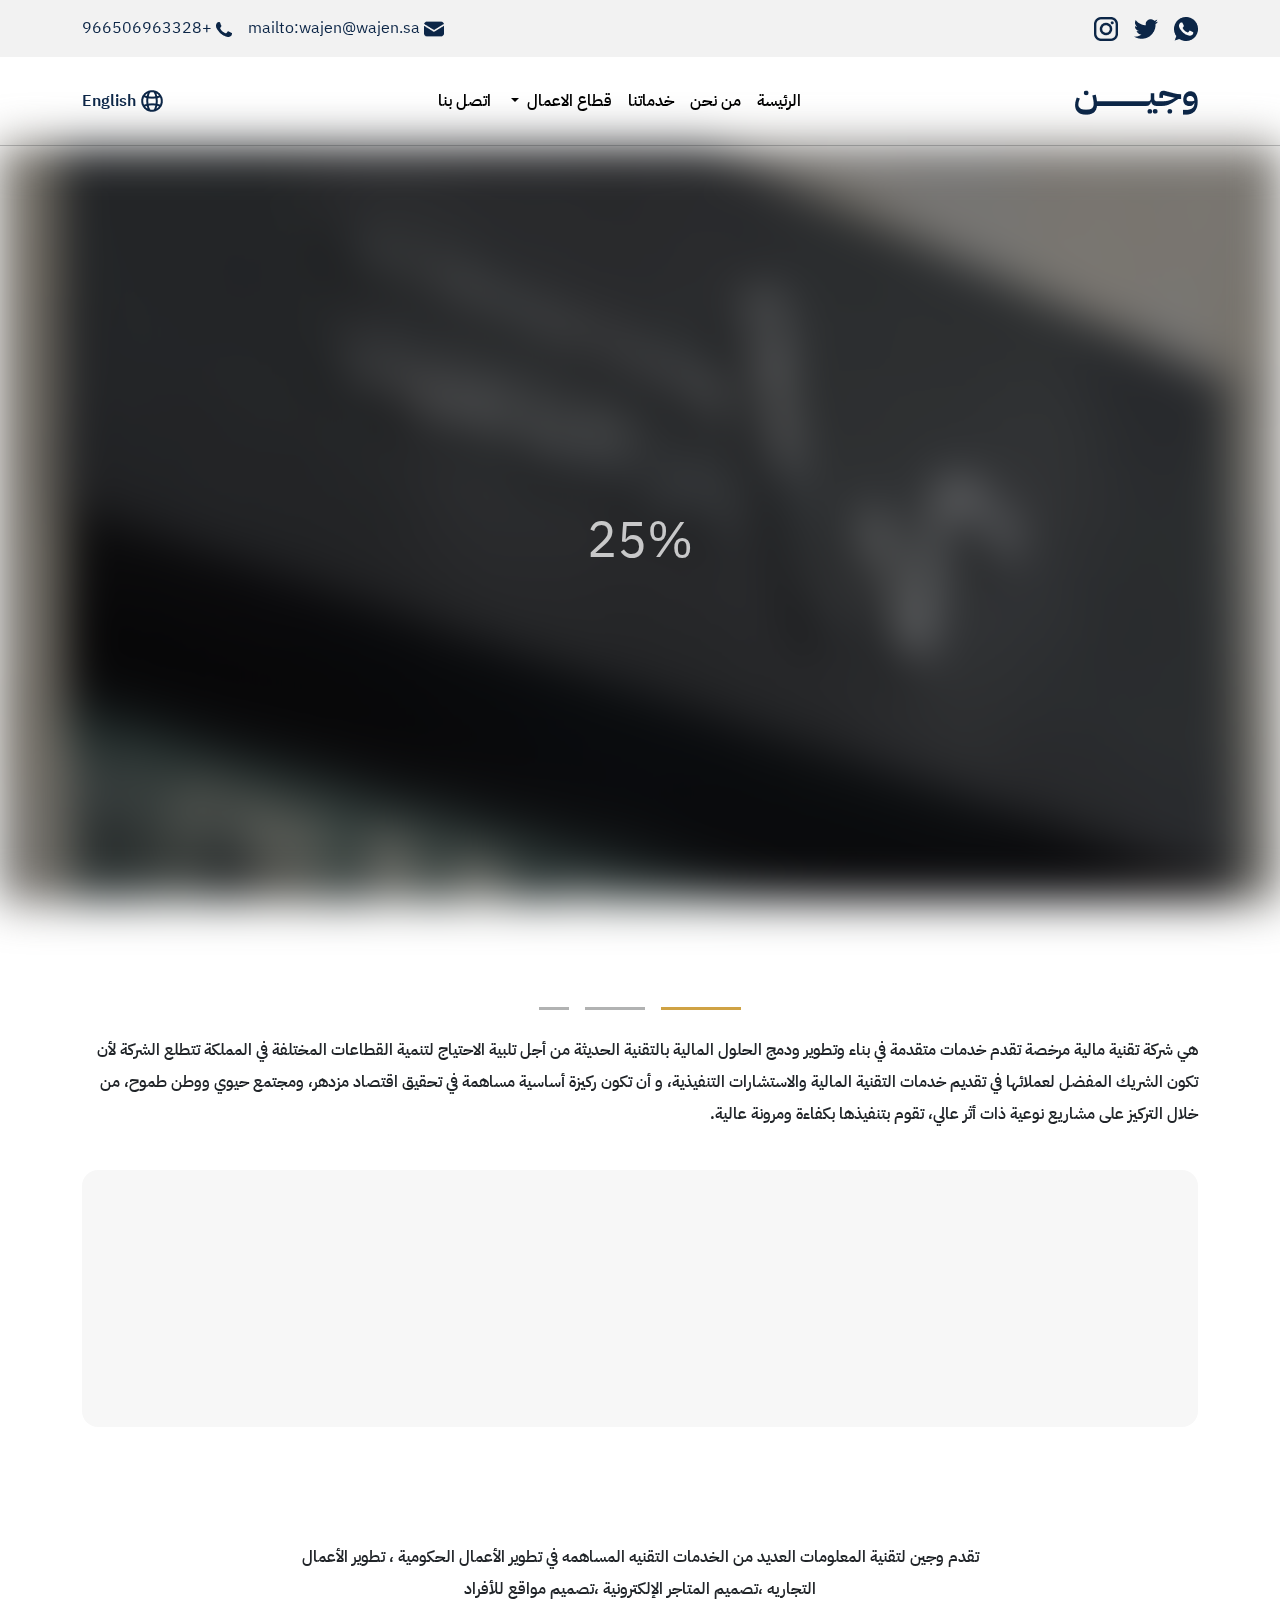
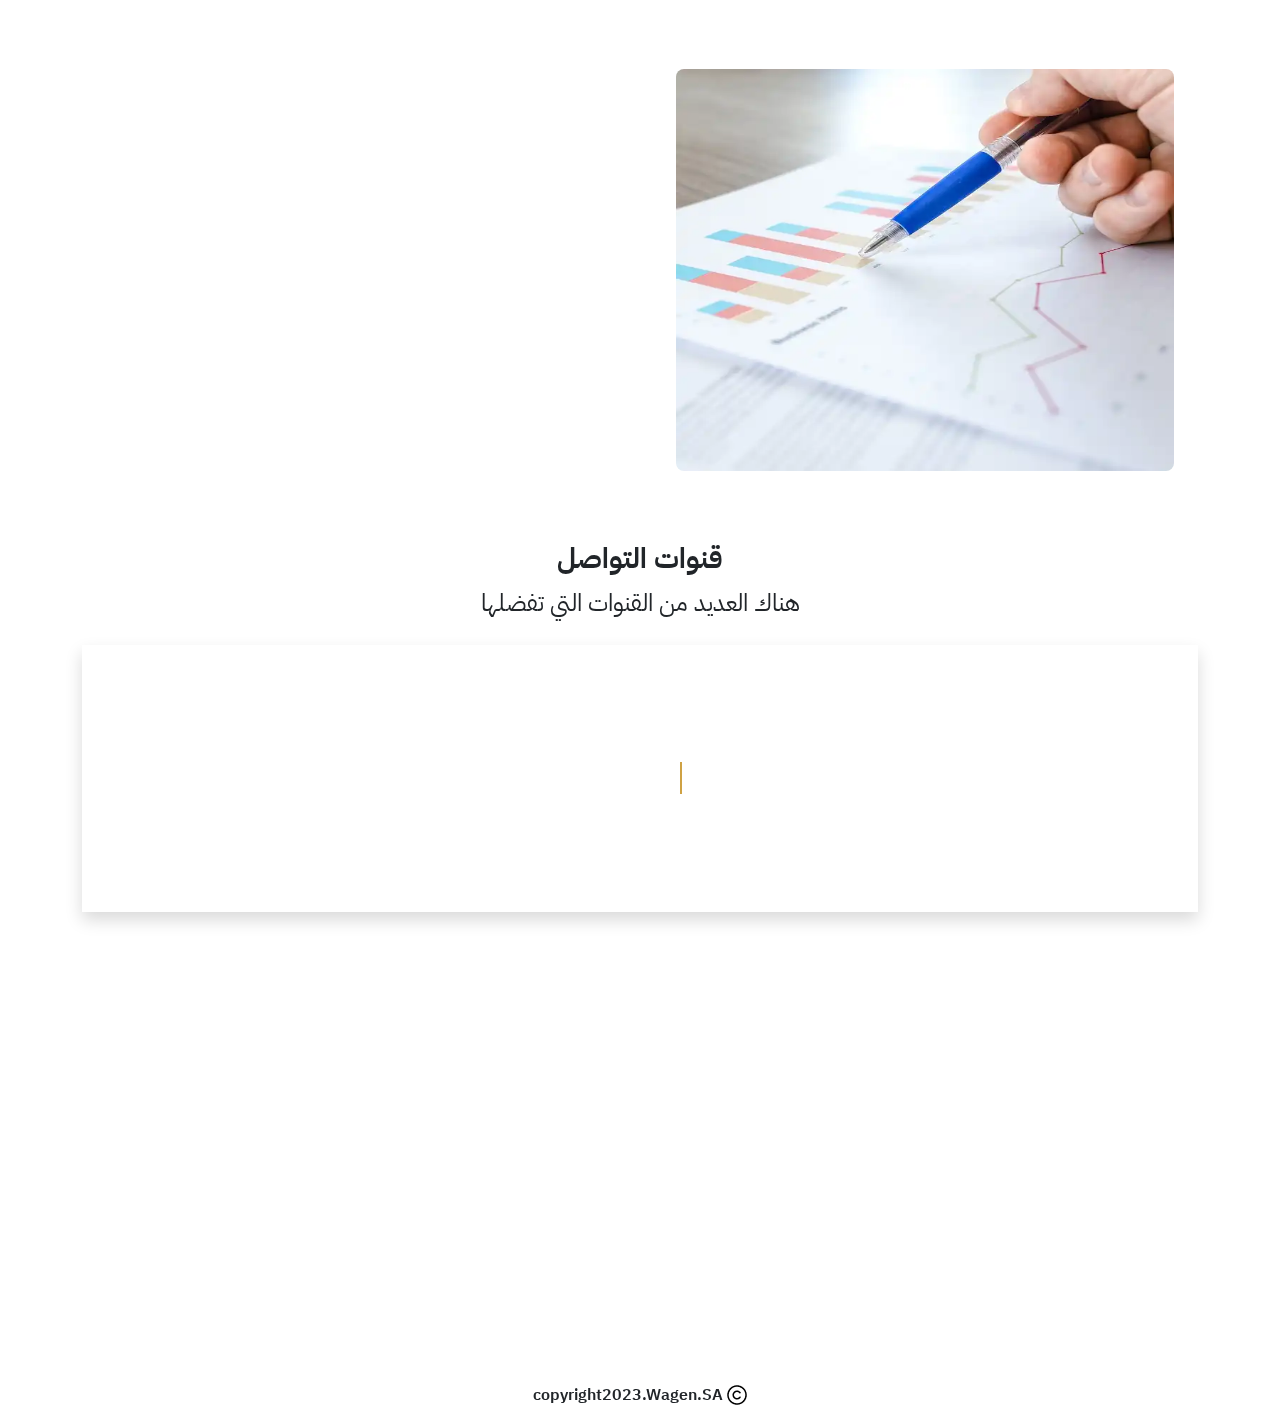
==== index.html @ 63fa9268 "as" ====
<!DOCTYPE html>
<html lang="ar" dir="rtl">
  <head>
    <meta charset="UTF-8" />
    <meta name="viewport" content="width=device-width, initial-scale=1.0" />
    <!-- Seo -->
    <title>شركة وجين</title>
    <meta
      name="description"
      content="هي شركة تقنية مالية مرخصة تقدم خدمات متقدمة في بناء وتطوير ودمج الحلول المالية بالتقنية الحديثة من أجل تلبية الاحتياج لتنمية القطاعات المختلفة في المملكة تتطلع الشركة لأن تكون الشريك المفضل لعملائها في تقديم خدمات التقنية المالية والاستشارات التنفيذية"
    />
    <link rel="canonical" href="https://ahmedashraf6.github.io/wajen-company" />
    <link rel="icon" type="image/x-icon" href="/images/favicon.ico" />

    <!-- facebook -->
    <meta property="og:title" content="شركة وجيت لتقنية المعلومات " />
    <meta
      property="og:type"
      content="تكنولوجيا تطوير مواقع تطوير تطبيقات تصميم مشاريع شركة وجين تقنية المعلومات"
    />
    <meta
      property="og:url"
      content="https://ahmedashraf6.github.io/wajen-company/"
    />
    <meta
      property="og:image"
      content="https://ahmedashraf6.github.io/wajen-company/images/logo.jpg"
    />

    <!-- Twitter -->
    <meta name="twitter:title" content="شركة وجيت لتقنية المعلومات " />
    <meta
      name="twitter:description"
      content="هي شركة تقنية مالية مرخصة تقدم خدمات متقدمة في بناء وتطوير ودمج الحلول المالية بالتقنية الحديثة من أجل تلبية الاحتياج لتنمية القطاعات المختلفة في المملكة تتطلع الشركة لأن تكون الشريك المفضل لعملائها في تقديم خدمات التقنية المالية والاستشارات التنفيذية"
    />
    <meta
      name="twitter:image"
      content="https://ahmedashraf6.github.io/wajen-company/images/logo.jpg"
    />
    <meta name="twitter:card" content="summary_large_image" />
    <!-- sites -->
    <meta
      property="og:site_name"
      content="هي شركة تقنية مالية مرخصة تقدم خدمات متقدمة في بناء وتطوير ودمج الحلول المالية بالتقنية الحديثة من أجل تلبية الاحتياج لتنمية القطاعات المختلفة في المملكة تتطلع الشركة لأن تكون الشريك المفضل لعملائها في تقديم خدمات التقنية المالية والاستشارات التنفيذية"
    />
    <meta name="twitter:image:alt" content="شركة وجين" />
    <meta
      property="og:description"
      content="Offering tour packages for individuals or groups."
    />

    <!-- Bootstrap -->
    <link rel="stylesheet" href="css/bootstrap.min.css" />
    <link rel="stylesheet" href="css/bootstrap.rtl.min.css" />

    <!-- Custom Style -->
    <link rel="stylesheet" href="css/style.css" />
    <link rel="stylesheet" href="css/ar.css" />

    <!-- Font Google -->
    <link rel="preconnect" href="https://fonts.googleapis.com" />
    <link rel="preconnect" href="https://fonts.gstatic.com" crossorigin />
    <link
      href="https://fonts.googleapis.com/css2?family=IBM+Plex+Sans+Arabic:wght@400;600&display=swap"
      rel="stylesheet"
    />

    <!-- Scroll Animation -->
    <link rel="stylesheet" href="https://unpkg.com/aos@next/dist/aos.css" />
  </head>
  <body>
    <!-- Top Navbar -->
    <nav class="bg-light text-primary py-3">
      <div class="container">
        <div
          class="d-flex justify-content-between align-items-center flex-wrap gap-2"
        >
          <div
            class="social d-flex align-items-center gap-2 gap-md-3 flex-wrap"
          >
            <a href="#">
              <img
                src="./images/contact/whattsapp.png"
                alt="whattsapp-wajen-sa"
                loading="lazy"
              />
            </a>
            <a href="#">
              <img
                src="./images/contact/twitter.png"
                alt="twitter-wajen-sa"
                loading="lazy"
              />
            </a>
            <a href="#">
              <img
                src="./images/contact/instagram.png"
                alt="instagram-wajen-sa"
                loading="lazy"
              />
            </a>
          </div>
          <div
            class="d-flex align-items-center gap-2 gap-md-3 flex-wrap text-secondary"
          >
            <div class="flex gap-1">
              <img
                src="./images/contact/email.png"
                alt="email-wajen-sa"
                loading="lazy"
              />
              <span>mailto:wajen@wajen.sa</span>
            </div>
            <div class="flex gap-1">
              <img
                src="./images/contact/phone.png"
                alt="phone-wajen-sa"
                loading="lazy"
              />
              <span>+966506963328</span>
            </div>
          </div>
        </div>
      </div>
    </nav>
    <!-- Top Navbar -->
    <!-- Navbar -->
    <nav class="navbar navbar-expand-lg py-4">
      <div class="container">
        <a class="navbar-brand m-0" href="index.html">
          <img src="./images/logo-wajen-sa.png" alt="Logo-wajen-sa" />
        </a>
        <div class="d-flex align-items-center">
          <a href="en.html" class="d-flex d-lg-none align-items-center gap-1">
            <img
              src="./images/contact/global.png"
              alt="global-wajen-sa"
              loading="lazy"
            />
          </a>
          <button
            class="navbar-toggler"
            type="button"
            data-bs-toggle="collapse"
            data-bs-target="#navbarSupportedContent"
            aria-controls="navbarSupportedContent"
            aria-expanded="false"
            aria-label="Toggle navigation"
          >
            <span class="navbar-toggler-icon"></span>
          </button>
        </div>

        <div class="collapse navbar-collapse" id="navbarSupportedContent">
          <ul class="navbar-nav mx-auto mb-2 mb-lg-0">
            <li class="nav-item navItem">
              <a class="nav-link active" aria-current="page" href="index.html"
                >الرئيسة
              </a>
            </li>
            <li class="nav-item navItem">
              <a class="nav-link" href="#about">من نحن</a>
            </li>
            <li class="nav-item navItem">
              <a class="nav-link" href="#services">خدماتنا</a>
            </li>
            <li class="nav-item dropdown">
              <a
                class="nav-link dropdown-toggle"
                href="#"
                role="button"
                data-bs-toggle="dropdown"
                aria-expanded="false"
              >
                قطاع الاعمال
              </a>
              <ul class="dropdown-menu">
                <li>
                  <div class="dropdown-item py-2">
                    <h6 class="fw-bold">Wajen Menu</h6>
                    <p>The best application to manage your product list</p>
                  </div>
                </li>
                <li>
                  <div class="dropdown-item py-2">
                    <h6 class="fw-bold">Wajen Menu</h6>
                    <p>The best application to manage your product list</p>
                  </div>
                </li>
              </ul>
            </li>
            <li class="nav-item navItem">
              <a class="nav-link" href="#contact">اتصل بنا</a>
            </li>
          </ul>
          <a href="en.html" class="d-none d-lg-flex align-items-center gap-1">
            <img
              src="./images/contact/global.png"
              alt="global"
              loading="lazy"
            />
            <span class="text-secondary fw-semibold">English</span>
          </a>
        </div>
      </div>
    </nav>
    <hr class="hr mt-0 mb-0" />
    <!-- Navbar -->
    <!-- Hero -->
    <div class="hero-section">
      <div class="overlay"></div>
    </div>
    <div class="loading-text">0%</div>

    <!-- Blur Loading -->

    <!-- Hero -->

    <!-- About Us -->
    <section class="about mt-4 mt-sm-5" id="about">
      <div class="container">
        <h3
          class="text-center fw-bold cssanimation"
          data-aos="fade-down"
          data-aos-easing="linear"
          data-aos-duration="1500"
        >
          عن شركة وجين
        </h3>
        <div
          class="mt-2 mt-sm-4 d-flex gap-3 justify-content-center align-items-center"
        >
          <div class="line1"></div>
          <div class="line2"></div>
          <div class="line3"></div>
        </div>
        <p class="fw-semibold lh-base py-3 py-sm-4 about-paragraph">
          هي شركة تقنية مالية مرخصة تقدم خدمات متقدمة في بناء وتطوير ودمج الحلول
          المالية بالتقنية الحديثة من أجل تلبية الاحتياج لتنمية القطاعات
          المختلفة في المملكة تتطلع الشركة لأن تكون الشريك المفضل لعملائها في
          تقديم خدمات التقنية المالية والاستشارات التنفيذية، و أن تكون ركيزة
          أساسية مساهمة في تحقيق اقتصاد مزدهر، ومجتمع حيوي ووطن طموح، من خلال
          التركيز على مشاريع نوعية ذات أثر عالي، تقوم بتنفيذها بكفاءة ومرونة
          عالية.
        </p>
        <div class="offers rounded-4 py-5 px-4">
          <div class="row">
            <!-- first offer -->
            <div
              class="col-12 col-md-6"
              data-aos="fade-left"
              data-aos-offset="300"
              data-aos-easing="ease-in-sine"
              data-aos-duration="1000"
            >
              <div
                class="d-flex flex-column flex-xl-row align-items-center align-items-md-start gap-3"
              >
                <div class="d-flex align-items-end align-items-xl-start gap-2">
                  <img
                    src="./images/about/search-wajen-sa.webp"
                    alt="search-wajen-sa"
                    loading="lazy"
                  />
                  <h5 class="text-primary fw-bold text-nowrap">ماذا نقدم</h5>
                </div>
                <p class="fw-semibold text-center text-md-start">
                  نقدم حلول إبداعية لمشاريع ذات أثر نوعي، في مجالات تقنية
                  المعلومات المتخصصة والاستشارات التنفيذية ومشاريع التقنيات
                  المالية
                </p>
              </div>
            </div>
            <!-- first offer -->
            <!-- second offer -->
            <div
              class="col-12 col-md-6"
              data-aos="fade-right"
              data-aos-offset="300"
              data-aos-easing="ease-in-sine"
              data-aos-duration="1000"
            >
              <div
                class="d-flex flex-column flex-xl-row align-items-center align-items-md-start gap-3"
              >
                <div class="d-flex align-items-end align-items-xl-start gap-2">
                  <img
                    src="./images/about/what-we-offer-wajen-sa.webp"
                    alt="search-wajen-sa"
                    loading="lazy"
                  />
                  <h5 class="text-primary fw-bold text-nowrap">تطلعاتنا</h5>
                </div>
                <p class="fw-semibold text-center text-md-start">
                  نتطلع لأن نكون الشريك المفضل لعملائنا في تقديم خدمات تقنية
                  المعلومات والاستشارات التنفيذية، و أن نكون ركيزة أساسية مساهمة
                  في تحقيق اقتصاد مزدهر، ومجتمع حيوي ووطن طموح، من خلال التركيز
                  على مشاريع نوعية ذات أثر عالي، نقوم بتنفيذها بكفاءة ومرونة
                  عالية.
                </p>
              </div>
            </div>
            <!-- second offer -->
          </div>
        </div>
      </div>
    </section>
    <!-- About Us -->

    <!-- Services -->
    <section class="services py-4 py-sm-5" id="services">
      <div class="container">
        <h3
          class="font-bold text-center fw-bold cssanimation"
          data-aos="zoom-in"
          data-aos-easing="ease-out-cubic"
          data-aos-duration="1000"
        >
          خدمات وجين
        </h3>
        <p class="fw-semibold lh-lg py-3 py-sm-4 mx-auto text-center paragraph">
          تقدم وجين لتقنية المعلومات العديد من الخدمات التقنيه المساهمه في تطوير
          الأعمال الحكومية ، تطوير الأعمال التجاريه ،تصميم المتاجر الإلكترونية
          ،تصميم مواقع للأفراد
        </p>
        <div class="row align-items-center flex-column-reverse flex-lg-row">
          <!-- images -->
          <div class="col-12 col-lg-6">
            <div class="images">
              <div class="tab-content active h-100" data-tab-content="1">
                <img
                  src="./images/services/img1.webp"
                  alt="analysis-projects-wajen-sa"
                  class="rounded-3 w-100 h-100"
                  loading="lazy"
                />
              </div>
              <div class="tab-content h-100" data-tab-content="2">
                <img
                  src="./images/services/img2.webp"
                  alt="develop-apps-wajen-sa"
                  class="rounded-3 w-100 h-100"
                  loading="lazy"
                />
              </div>
              <div class="tab-content h-100" data-tab-content="3">
                <img
                  src="./images/services/img3.webp"
                  alt="develop-sites-wajen-sa"
                  class="rounded-3 w-100 h-100"
                  loading="lazy"
                />
              </div>
              <div class="tab-content h-100" data-tab-content="4">
                <img
                  src="./images/services/img4.webp"
                  alt="design-projects-wajen-sa"
                  class="rounded-3 w-100 h-100"
                  loading="lazy"
                />
              </div>
            </div>
          </div>
          <!-- images -->

          <!-- tabs -->
          <div class="col-12 col-lg-6">
            <div class="row tab-btns ms-4 ms-lg-0">
              <!-- tab1 -->
              <div
                class="col-12 col-md-6 col-lg-12 tab active-btn d-flex align-items-center gap-2 pointer pb-3"
                data-tab-btn="1"
                data-aos="fade-right"
                data-aos-easing="ease-in-sine"
                data-aos-duration="1000"
              >
                <div
                  class="tab-image rounded-2 flex justify-content-center align-items-center py-3 px-2"
                  data-tab-btn="1"
                >
                  <img
                    src="./images/services/analysis-projects-wajen-sa.png"
                    alt="analysis-projects-wajen-sa"
                    data-tab-btn="1"
                    loading="lazy"
                  />
                </div>
                <div class="d-flex flex-column gap-0 gap-sm-2" data-tab-btn="1">
                  <h5 class="fw-semibold m-0 p-0" data-tab-btn="1">
                    تحليل المشاريع
                  </h5>
                  <p class="m-0 p-0" data-tab-btn="1">
                    مرخص من البنك المركزي لتقديم الخدمات التقنية
                  </p>
                </div>
              </div>

              <!-- tab1 -->
              <!-- tab2 -->
              <div
                class="col-12 col-md-6 col-lg-12 tab d-flex align-items-center gap-2 pointer pb-3"
                data-tab-btn="2"
                data-aos="fade-right"
                data-aos-easing="ease-in-sine"
                data-aos-duration="1000"
                data-aos-delay="50"
              >
                <div
                  class="tab-image rounded-2 flex justify-content-center align-items-center py-3 px-2"
                  data-tab-btn="2"
                >
                  <img
                    src="./images/services/develop-apps-wajen-sa.png"
                    alt="develop-apps-wajen-sa"
                    data-tab-btn="2"
                    loading="lazy"
                  />
                </div>
                <div class="d-flex flex-column gap-0 gap-sm-2" data-tab-btn="2">
                  <h5 class="fw-semibold m-0 p-0" data-tab-btn="2">
                    تطوير التطبيقات
                  </h5>
                  <p class="m-0 p-0" data-tab-btn="2">
                    مرخص من البنك المركزي لتقديم الخدمات التقنية
                  </p>
                </div>
              </div>
              <!-- tab2 -->
              <!-- tab3 -->
              <div
                class="col-12 col-md-6 col-lg-12 tab d-flex align-items-center gap-2 pointer pb-3"
                data-tab-btn="3"
                data-aos="fade-right"
                data-aos-easing="ease-in-sine"
                data-aos-duration="1000"
                data-aos-delay="100"
              >
                <div
                  class="tab-image rounded-2 flex justify-content-center align-items-center py-3 px-2"
                  data-tab-btn="3"
                >
                  <img
                    src="./images/services/develop-sites-wajen-sa.png"
                    alt="develop-sites-wajen-sa"
                    data-tab-btn="3"
                    loading="lazy"
                  />
                </div>
                <div class="d-flex flex-column gap-0 gap-sm-2" data-tab-btn="3">
                  <h5 class="fw-semibold m-0 p-0" data-tab-btn="3">
                    تطوير المواقع
                  </h5>
                  <p class="m-0 p-0" data-tab-btn="3">
                    مرخص من البنك المركزي لتقديم الخدمات التقنية
                  </p>
                </div>
              </div>

              <!-- tab3 -->
              <!-- tab4 -->
              <div
                class="col-12 col-md-6 col-lg-12 tab d-flex align-items-center gap-2 pointer"
                data-tab-btn="4"
                data-aos="fade-right"
                data-aos-easing="ease-in-sine"
                data-aos-duration="1000"
                data-aos-delay="200"
              >
                <div
                  class="tab-image rounded-2 flex justify-content-center align-items-center py-3 px-3"
                  data-tab-btn="4"
                >
                  <img
                    src="./images/services/design-projects-wajen-sa.png"
                    alt="design-projects-wajen-sa"
                    data-tab-btn="4"
                    loading="lazy"
                  />
                </div>
                <div class="d-flex flex-column gap-0 gap-sm-2" data-tab-btn="4">
                  <h5 class="fw-semibold m-0 p-0" data-tab-btn="4">
                    تصميم المشاريع
                  </h5>
                  <p class="m-0 p-0" data-tab-btn="4">
                    مرخص من البنك المركزي لتقديم الخدمات التقنية
                  </p>
                </div>
              </div>
              <!-- tab4 -->
            </div>
            <!-- tabs -->
          </div>
        </div>
      </div>
    </section>
    <!-- Services -->

    <!-- Channel Contact -->
    <section class="contact" id="contact">
      <div class="container">
        <div class="text-center">
          <h3 class="fw-bold text-center fw-bold cssanimation">
            قنوات التواصل
          </h3>
          <p class="fs-4">هناك العديد من القنوات التي تفضلها</p>
        </div>
        <div class="contact-sec my-4 shadow py-3 py-md-0 px-3 px-lg-4">
          <div class="row align-items-center">
            <!-- info -->
            <div class="col-12 col-md-6">
              <div class="d-flex flex-column gap-4 w-100">
                <!-- first method -->
                <div
                  class="d-flex gap-3 align-items-start"
                  data-aos="fade-up"
                  data-aos-anchor-placement="top-bottom"
                  data-aos-duration="1000"
                  data-aos-delay="300"
                >
                  <div
                    class="d-flex justify-content-center align-items-center rounded-circle border border-primary p-2"
                  >
                    <img
                      src="./images/contact/location.png"
                      alt="location-wajen-sa"
                    />
                  </div>
                  <div
                    class="info d-flex flex-column text-secondary border-bottom border-primary"
                  >
                    <h5 class="fw-semibold">موقعنا</h5>
                    <p class="mb-2">
                      طريق الأمير سلطان، الفيصلية الجنوبية، تبوك 47911
                    </p>
                  </div>
                </div>
                <!-- Second method -->
                <div
                  class="d-flex gap-3 align-items-start"
                  data-aos="fade-up"
                  data-aos-anchor-placement="center-bottom"
                  data-aos-duration="1000"
                  data-aos-delay="400"
                >
                  <div
                    class="d-flex justify-content-center align-items-center rounded-circle border border-primary p-2"
                  >
                    <img
                      src="./images/contact/phone-contact.png"
                      alt="location-wajen-sa"
                    />
                  </div>
                  <div
                    class="info d-flex flex-column text-secondary border-bottom border-primary"
                  >
                    <h5 class="fw-semibold">هاتف التواصل</h5>
                    <p class="mb-2">+966506963328</p>
                  </div>
                </div>
                <!-- Third method -->
                <div
                  class="d-flex gap-3 align-items-start"
                  data-aos="fade-up"
                  data-aos-anchor-placement="center-bottom"
                  data-aos-duration="1000"
                  data-aos-delay="500"
                >
                  <div
                    class="d-flex justify-content-center align-items-center rounded-circle border border-primary p-2"
                  >
                    <img
                      src="./images/contact/email-contact.png"
                      alt="location-wajen-sa"
                    />
                  </div>
                  <div
                    class="info d-flex flex-column text-secondary border-bottom border-primary"
                  >
                    <h5 class="fw-semibold">ايميل</h5>
                    <p class="mb-2">wajen@wajen.sa</p>
                  </div>
                </div>
              </div>
            </div>
            <div class="col-12 col-md-6">
              <!-- arabic edit -->
              <div id="contact-form" class="contact-form py-3"></div>
            </div>
          </div>
        </div>
      </div>
    </section>
    <!-- Channel Contact -->

    <!-- Google Maps -->
    <div class="google-maps mt-5">
      <div class="container">
        <div className="d-flex justify-center mt-10">
          <iframe
            src="https://www.google.com/maps/embed?pb=!1m18!1m12!1m3!1d3510.0618505378416!2d36.581756!3d28.387199799999998!2m3!1f0!2f0!3f0!3m2!1i1024!2i768!4f13.1!3m3!1m2!1s0x15a9adcd63e1b7f7%3A0x42da15fa861474e2!2z2YjYrNmK2YYg2YTYqtmC2YbZitipINin2YTZhdi52YTZiNmF2KfYqg!5e0!3m2!1sen!2ssa!4v1685893341298!5m2!1sen!2ssa"
            loading="lazy"
            height="400"
            class="rounded-3xl w-100 map"
            referrerpolicy="no-referrer-when-downgrade"
          ></iframe>
        </div>
      </div>
    </div>
    <!-- Google Maps -->
    <!-- Footer -->
    <footer class="py-3">
      <div class="d-flex justify-content-center align-items-center gap-1">
        <img
          src="./images/copyright-wajen-sa.png"
          alt="copyright-wajen-sa"
          loading="lazy"
        />
        <span class="fw-semibold">copyright2023.Wagen.SA</span>
      </div>
    </footer>
    <!-- Footer -->
    <!-- Scroll To Top -->
    <div class="scrollTop"></div>
    <!-- Scroll To Top -->

    <!-- Bootstrap -->
    <script src="js/bootstrap.bundle.min.js"></script>

    <!-- Custom Js -->
    <script src="js/main.js"></script>

    <!-- Animation -->
    <script src="https://unpkg.com/aos@next/dist/aos.js"></script>
    <script>
      AOS.init();
    </script>
    <!-- Hubsot Contact Form   -->

    <script
      charset="utf-8"
      type="text/javascript"
      src="//js-eu1.hsforms.net/forms/embed/v2.js"
    ></script>
    <script>
      hbspt.forms.create({
        region: 'eu1',
        portalId: '139691288',
        formId: '3355dc76-496c-4f5d-aa84-5a348c6bb49f',
        target: '#contact-form',
      });
    </script>
    <!-- Hubspot Chat-->

    <script
      type="module"
      defer
      src="https://js.hs-scripts.com/139691288.js"
    ></script>
  </body>
</html>
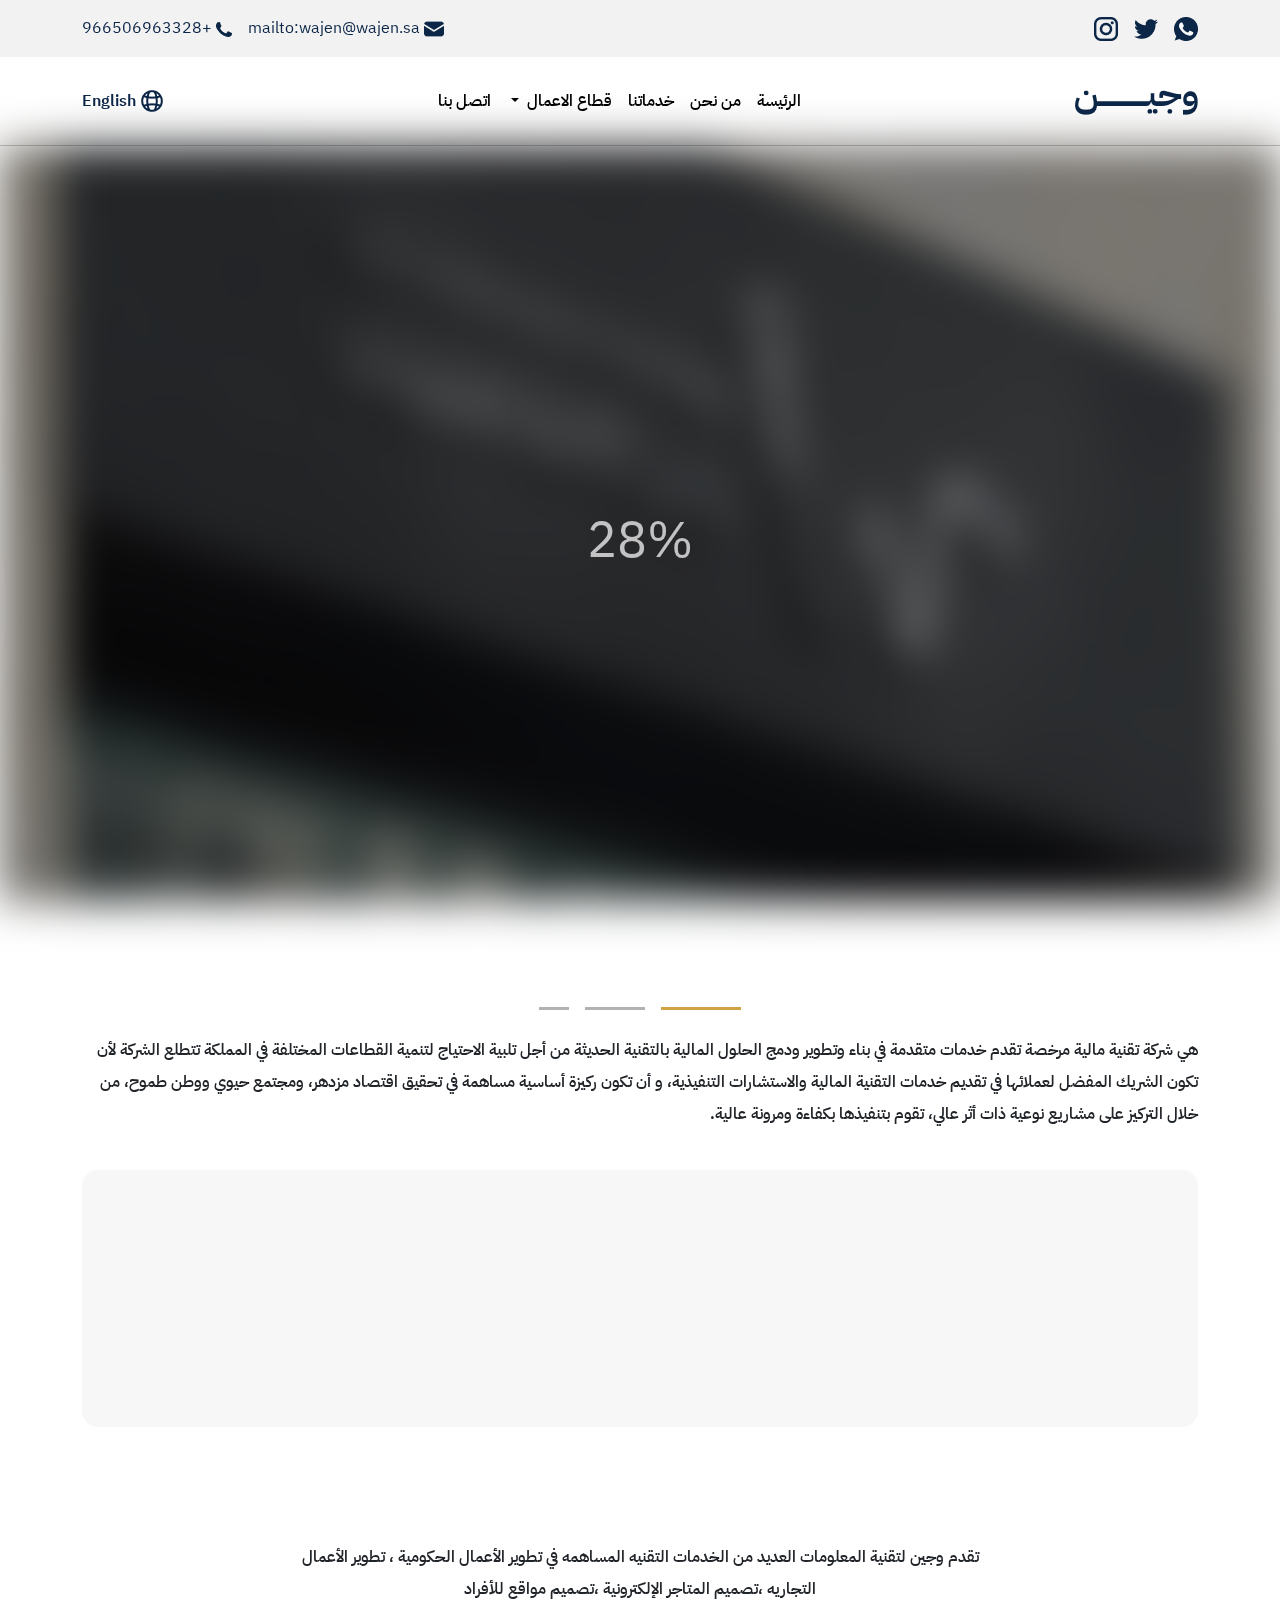
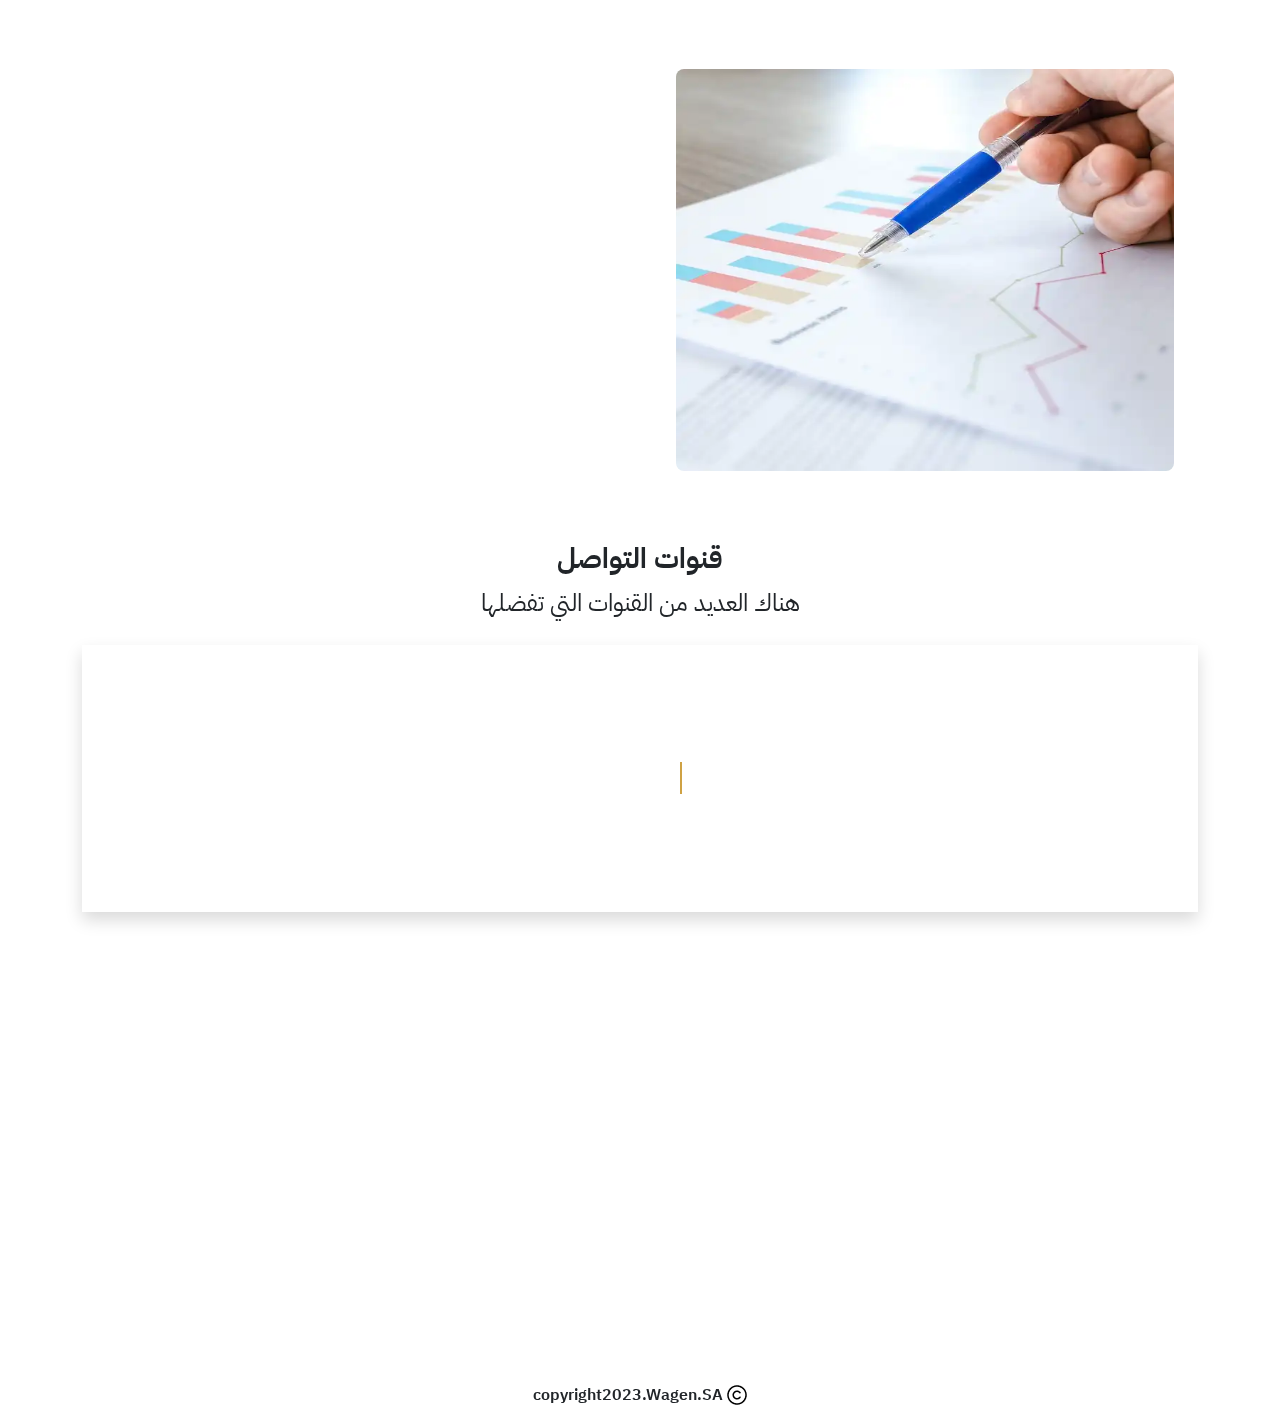
==== commit 3e60b66f: "as" ====
--- a/index.html
+++ b/index.html
@@ -641,11 +641,12 @@
       type="text/javascript"
       src="//js-eu1.hsforms.net/forms/embed/v2.js"
     ></script>
+
     <script>
       hbspt.forms.create({
         region: 'eu1',
         portalId: '139691288',
-        formId: '3355dc76-496c-4f5d-aa84-5a348c6bb49f',
+        formId: '2e27c660-f3a7-4481-8dce-7c1e729be50e',
         target: '#contact-form',
       });
     </script>
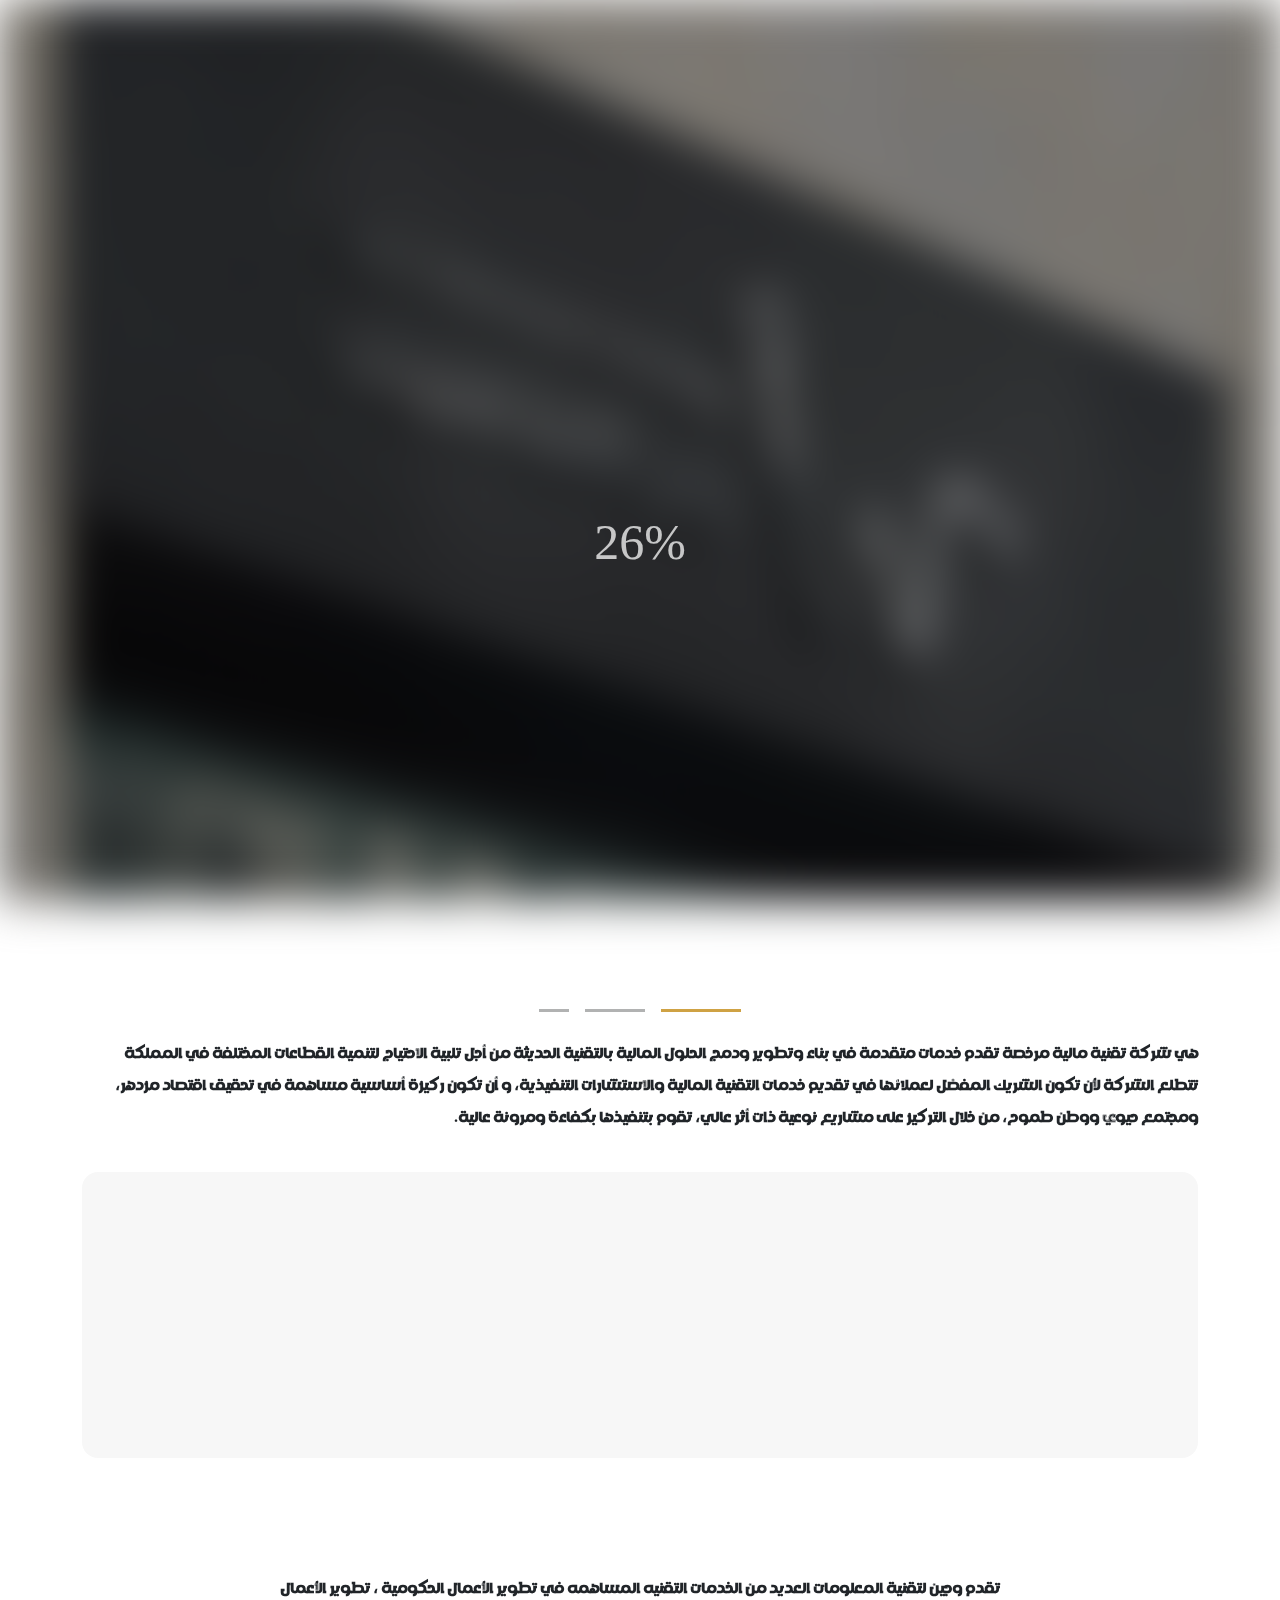
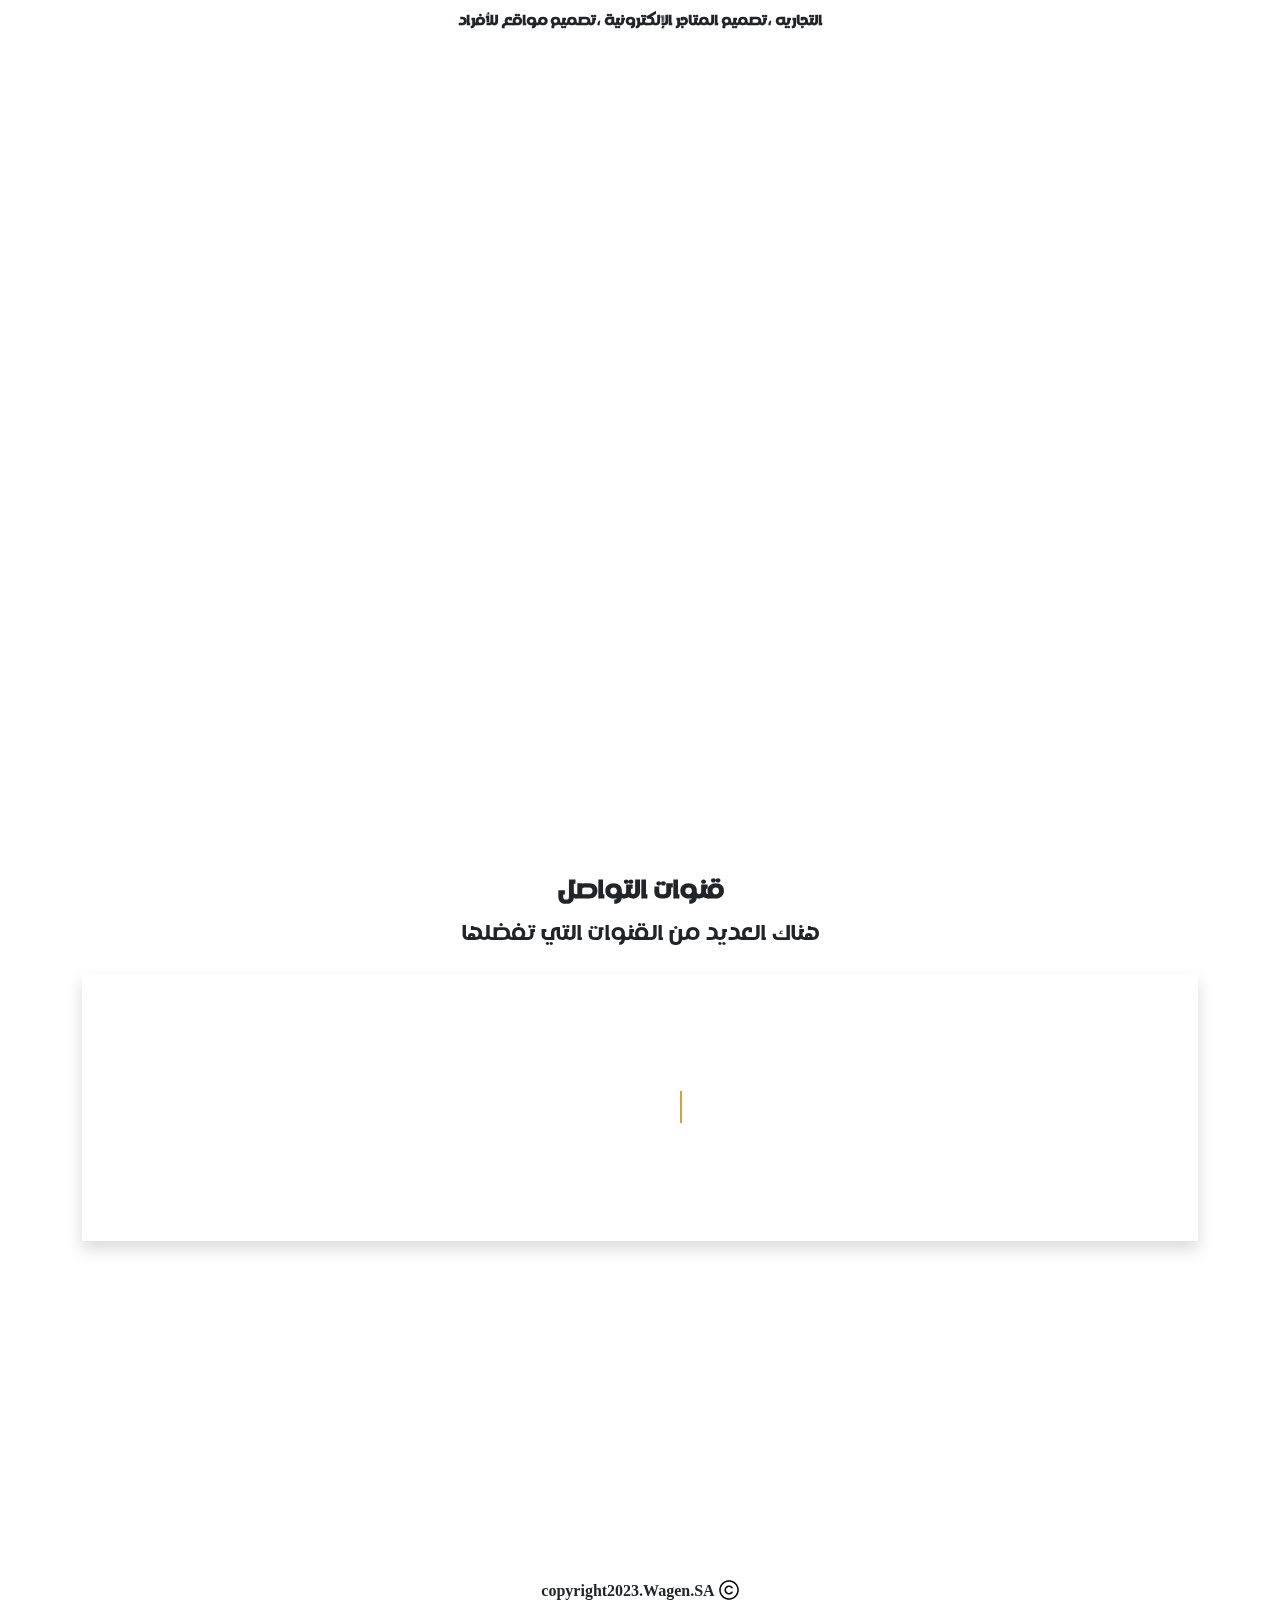
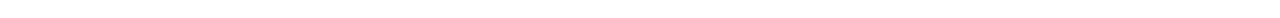
==== commit f765fc2f: "last" ====
--- a/index.html
+++ b/index.html
@@ -58,19 +58,19 @@
     <link rel="stylesheet" href="css/ar.css" />
 
     <!-- Font Google -->
-    <link rel="preconnect" href="https://fonts.googleapis.com" />
+    <!-- <link rel="preconnect" href="https://fonts.googleapis.com" />
     <link rel="preconnect" href="https://fonts.gstatic.com" crossorigin />
     <link
       href="https://fonts.googleapis.com/css2?family=IBM+Plex+Sans+Arabic:wght@400;600&display=swap"
       rel="stylesheet"
-    />
+    /> -->
 
     <!-- Scroll Animation -->
     <link rel="stylesheet" href="https://unpkg.com/aos@next/dist/aos.css" />
   </head>
   <body>
     <!-- Top Navbar -->
-    <nav class="bg-light text-primary py-3">
+    <!-- <nav class="bg-light text-primary py-3">
       <div class="container">
         <div
           class="d-flex justify-content-between align-items-center flex-wrap gap-2"
@@ -122,10 +122,17 @@
           </div>
         </div>
       </div>
-    </nav>
+    </nav> -->
     <!-- Top Navbar -->
     <!-- Navbar -->
-    <nav class="navbar navbar-expand-lg py-4">
+
+    <!-- <hr class="hr mt-0 mb-0" /> -->
+    <!-- Navbar -->
+
+    <!-- New Navbar -->
+    <nav
+      class="navbar nav-big navbar-expand-lg fixed-top py-4 d-none d-lg-block"
+    >
       <div class="container">
         <a class="navbar-brand m-0" href="index.html">
           <img src="./images/logo-wajen-sa.png" alt="Logo-wajen-sa" />
@@ -193,19 +200,71 @@
               <a class="nav-link" href="#contact">اتصل بنا</a>
             </li>
           </ul>
-          <a href="en.html" class="d-none d-lg-flex align-items-center gap-1">
+          <a
+            href="en.html"
+            class="d-none d-lg-flex align-items-center gap-1 text-light"
+          >
             <img
-              src="./images/contact/global.png"
+              src="./images/contact/global-white.png"
               alt="global"
               loading="lazy"
+              style="width: 24px; height: 24px"
+              class="global-icon"
             />
-            <span class="text-secondary fw-semibold">English</span>
+            <span class="text-white fw-semibold lang-text">English</span>
           </a>
         </div>
       </div>
     </nav>
-    <hr class="hr mt-0 mb-0" />
-    <!-- Navbar -->
+    <!-- mobile menu -->
+    <div class="nav-small d-block d-lg-none fixed-top">
+      <nav class="small-nav d-flex d-lg-none">
+        <img src="./images/logo-wajen-sa.png" alt="Logo-wajen-sa" />
+
+        <button class="hamburger">
+          <span class="material-icons">
+            <img
+              src="./images/hamburgar-open-white.png"
+              class="hamburgar-icon"
+            />
+          </span>
+        </button>
+      </nav>
+
+      <div class="mobile-menu">
+        <a href="#">Home</a>
+        <a href="#">About</a>
+        <a href="#">Discord</a>
+        <li class="nav-item dropdown mx-2 mx-sm-5">
+          <a
+            class="nav-link dropdown-toggle"
+            href="#"
+            role="button"
+            data-bs-toggle="dropdown"
+            aria-expanded="false"
+          >
+            قطاع الاعمال
+          </a>
+          <ul class="dropdown-menu">
+            <li>
+              <div class="dropdown-item py-2">
+                <h6 class="fw-bold">Wajen Menu</h6>
+                <p>The best application to manage your product list</p>
+              </div>
+            </li>
+            <li>
+              <div class="dropdown-item py-2">
+                <h6 class="fw-bold">Wajen Menu</h6>
+                <p>The best application to manage your product list</p>
+              </div>
+            </li>
+          </ul>
+        </li>
+      </div>
+    </div>
+
+    <!-- New Navbar -->
+
     <!-- Hero -->
     <div class="hero-section">
       <div class="overlay"></div>
@@ -219,14 +278,14 @@
     <!-- About Us -->
     <section class="about mt-4 mt-sm-5" id="about">
       <div class="container">
-        <h3
-          class="text-center fw-bold cssanimation"
+        <h4
+          class="text-center fw-bold box mx-auto w-100"
           data-aos="fade-down"
           data-aos-easing="linear"
           data-aos-duration="1500"
         >
           عن شركة وجين
-        </h3>
+        </h4>
         <div
           class="mt-2 mt-sm-4 d-flex gap-3 justify-content-center align-items-center"
         >
@@ -323,279 +382,212 @@
           الأعمال الحكومية ، تطوير الأعمال التجاريه ،تصميم المتاجر الإلكترونية
           ،تصميم مواقع للأفراد
         </p>
-        <div class="row align-items-center flex-column-reverse flex-lg-row">
-          <!-- images -->
-          <div class="col-12 col-lg-6">
-            <div class="images">
-              <div class="tab-content active h-100" data-tab-content="1">
-                <img
-                  src="./images/services/img1.webp"
-                  alt="analysis-projects-wajen-sa"
-                  class="rounded-3 w-100 h-100"
-                  loading="lazy"
-                />
-              </div>
-              <div class="tab-content h-100" data-tab-content="2">
-                <img
-                  src="./images/services/img2.webp"
-                  alt="develop-apps-wajen-sa"
-                  class="rounded-3 w-100 h-100"
-                  loading="lazy"
-                />
-              </div>
-              <div class="tab-content h-100" data-tab-content="3">
-                <img
-                  src="./images/services/img3.webp"
-                  alt="develop-sites-wajen-sa"
-                  class="rounded-3 w-100 h-100"
-                  loading="lazy"
-                />
-              </div>
-              <div class="tab-content h-100" data-tab-content="4">
-                <img
-                  src="./images/services/img4.webp"
-                  alt="design-projects-wajen-sa"
-                  class="rounded-3 w-100 h-100"
-                  loading="lazy"
-                />
-              </div>
-            </div>
-          </div>
-          <!-- images -->
-
-          <!-- tabs -->
-          <div class="col-12 col-lg-6">
-            <div class="row tab-btns ms-4 ms-lg-0">
-              <!-- tab1 -->
-              <div
-                class="col-12 col-md-6 col-lg-12 tab active-btn d-flex align-items-center gap-2 pointer pb-3"
-                data-tab-btn="1"
-                data-aos="fade-right"
-                data-aos-easing="ease-in-sine"
-                data-aos-duration="1000"
-              >
-                <div
-                  class="tab-image rounded-2 flex justify-content-center align-items-center py-3 px-2"
-                  data-tab-btn="1"
-                >
-                  <img
-                    src="./images/services/analysis-projects-wajen-sa.png"
-                    alt="analysis-projects-wajen-sa"
-                    data-tab-btn="1"
-                    loading="lazy"
-                  />
-                </div>
-                <div class="d-flex flex-column gap-0 gap-sm-2" data-tab-btn="1">
-                  <h5 class="fw-semibold m-0 p-0" data-tab-btn="1">
-                    تحليل المشاريع
-                  </h5>
-                  <p class="m-0 p-0" data-tab-btn="1">
+        <div class="row align-items-center g-3">
+          <div
+            class="col-sm-6 col-lg-4"
+            data-aos="zoom-in"
+            data-aos-easing="ease-in-sine"
+            data-aos-duration="500"
+          >
+            <article class="card">
+              <img
+                class="card__background"
+                src="./images/services/img1.webp"
+                alt="Photo of Cartagena's cathedral at the background and some colonial style houses"
+              />
+              <div class="card__content | flow">
+                <div class="card__content--container | flow">
+                  <h4 class="card__title">تحليل المشاريع</h4>
+                  <p class="card__description">
                     مرخص من البنك المركزي لتقديم الخدمات التقنية
                   </p>
                 </div>
-              </div>
-
-              <!-- tab1 -->
-              <!-- tab2 -->
-              <div
-                class="col-12 col-md-6 col-lg-12 tab d-flex align-items-center gap-2 pointer pb-3"
-                data-tab-btn="2"
-                data-aos="fade-right"
-                data-aos-easing="ease-in-sine"
-                data-aos-duration="1000"
-                data-aos-delay="50"
-              >
-                <div
-                  class="tab-image rounded-2 flex justify-content-center align-items-center py-3 px-2"
-                  data-tab-btn="2"
-                >
-                  <img
-                    src="./images/services/develop-apps-wajen-sa.png"
-                    alt="develop-apps-wajen-sa"
-                    data-tab-btn="2"
-                    loading="lazy"
-                  />
-                </div>
-                <div class="d-flex flex-column gap-0 gap-sm-2" data-tab-btn="2">
-                  <h5 class="fw-semibold m-0 p-0" data-tab-btn="2">
-                    تطوير التطبيقات
-                  </h5>
-                  <p class="m-0 p-0" data-tab-btn="2">
+                <button class="card__button">
+                  <img src="./images/services/develop-apps-wajen-sa.png" />
+                </button>
+              </div>
+            </article>
+          </div>
+          <div
+            class="col-sm-6 col-lg-4"
+            data-aos="zoom-in"
+            data-aos-easing="ease-in-sine"
+            data-aos-duration="1500"
+          >
+            <article class="card">
+              <img
+                class="card__background"
+                src="./images/services/img2.webp"
+                alt="Photo of Cartagena's cathedral at the background and some colonial style houses"
+                width="1920"
+                height="2193"
+              />
+              <div class="card__content | flow">
+                <div class="card__content--container | flow">
+                  <h4 class="card__title">تطوير التطبيقات</h4>
+                  <p class="card__description">
                     مرخص من البنك المركزي لتقديم الخدمات التقنية
                   </p>
                 </div>
               </div>
-              <!-- tab2 -->
-              <!-- tab3 -->
-              <div
-                class="col-12 col-md-6 col-lg-12 tab d-flex align-items-center gap-2 pointer pb-3"
-                data-tab-btn="3"
-                data-aos="fade-right"
-                data-aos-easing="ease-in-sine"
-                data-aos-duration="1000"
-                data-aos-delay="100"
-              >
-                <div
-                  class="tab-image rounded-2 flex justify-content-center align-items-center py-3 px-2"
-                  data-tab-btn="3"
-                >
-                  <img
-                    src="./images/services/develop-sites-wajen-sa.png"
-                    alt="develop-sites-wajen-sa"
-                    data-tab-btn="3"
-                    loading="lazy"
-                  />
-                </div>
-                <div class="d-flex flex-column gap-0 gap-sm-2" data-tab-btn="3">
-                  <h5 class="fw-semibold m-0 p-0" data-tab-btn="3">
-                    تطوير المواقع
-                  </h5>
-                  <p class="m-0 p-0" data-tab-btn="3">
+            </article>
+          </div>
+          <div
+            class="col-sm-6 col-lg-4"
+            data-aos="zoom-in"
+            data-aos-easing="ease-in-sine"
+            data-aos-duration="2000"
+          >
+            <article class="card">
+              <img
+                class="card__background"
+                src="./images/services/img3.webp"
+                alt="Photo of Cartagena's cathedral at the background and some colonial style houses"
+                width="1920"
+                height="2193"
+              />
+              <div class="card__content | flow">
+                <div class="card__content--container | flow">
+                  <h4 class="card__title">تطوير المواقع</h4>
+                  <p class="card__description">
                     مرخص من البنك المركزي لتقديم الخدمات التقنية
                   </p>
                 </div>
               </div>
-
-              <!-- tab3 -->
-              <!-- tab4 -->
-              <div
-                class="col-12 col-md-6 col-lg-12 tab d-flex align-items-center gap-2 pointer"
-                data-tab-btn="4"
-                data-aos="fade-right"
-                data-aos-easing="ease-in-sine"
-                data-aos-duration="1000"
-                data-aos-delay="200"
-              >
-                <div
-                  class="tab-image rounded-2 flex justify-content-center align-items-center py-3 px-3"
-                  data-tab-btn="4"
-                >
-                  <img
-                    src="./images/services/design-projects-wajen-sa.png"
-                    alt="design-projects-wajen-sa"
-                    data-tab-btn="4"
-                    loading="lazy"
-                  />
-                </div>
-                <div class="d-flex flex-column gap-0 gap-sm-2" data-tab-btn="4">
-                  <h5 class="fw-semibold m-0 p-0" data-tab-btn="4">
-                    تصميم المشاريع
-                  </h5>
-                  <p class="m-0 p-0" data-tab-btn="4">
+            </article>
+          </div>
+          <div
+            class="col-sm-6 col-lg-4"
+            data-aos="zoom-in"
+            data-aos-easing="ease-in-sine"
+            data-aos-duration="1000"
+          >
+            <article class="card">
+              <img
+                class="card__background"
+                src="./images/services/img4.webp"
+                alt="Photo of Cartagena's cathedral at the background and some colonial style houses"
+                width="1920"
+                height="2193"
+              />
+              <div class="card__content | flow">
+                <div class="card__content--container | flow">
+                  <h4 class="card__title">تصميم المشاريع</h4>
+                  <p class="card__description">
                     مرخص من البنك المركزي لتقديم الخدمات التقنية
                   </p>
                 </div>
               </div>
-              <!-- tab4 -->
-            </div>
-            <!-- tabs -->
+            </article>
           </div>
         </div>
       </div>
     </section>
     <!-- Services -->
 
-    <!-- Channel Contact -->
-    <section class="contact" id="contact">
-      <div class="container">
-        <div class="text-center">
-          <h3 class="fw-bold text-center fw-bold cssanimation">
-            قنوات التواصل
-          </h3>
-          <p class="fs-4">هناك العديد من القنوات التي تفضلها</p>
-        </div>
-        <div class="contact-sec my-4 shadow py-3 py-md-0 px-3 px-lg-4">
-          <div class="row align-items-center">
-            <!-- info -->
-            <div class="col-12 col-md-6">
-              <div class="d-flex flex-column gap-4 w-100">
-                <!-- first method -->
-                <div
-                  class="d-flex gap-3 align-items-start"
-                  data-aos="fade-up"
-                  data-aos-anchor-placement="top-bottom"
-                  data-aos-duration="1000"
-                  data-aos-delay="300"
-                >
+    <div class="position-relative contactandgoogle w-100">
+      <!-- Channel Contact -->
+      <section class="contact" id="contact">
+        <div class="container">
+          <div class="text-center">
+            <h3 class="fw-bold text-center fw-bold cssanimation">
+              قنوات التواصل
+            </h3>
+            <p class="fs-4">هناك العديد من القنوات التي تفضلها</p>
+          </div>
+          <div
+            class="contact-sec my-4 shadow py-3 py-md-0 px-3 px-lg-4 bg-white"
+          >
+            <div class="row align-items-center">
+              <!-- info -->
+              <div class="col-12 col-md-6">
+                <div class="d-flex flex-column gap-4 w-100">
+                  <!-- first method -->
                   <div
-                    class="d-flex justify-content-center align-items-center rounded-circle border border-primary p-2"
+                    class="d-flex gap-3 align-items-start"
+                    data-aos="fade-up"
+                    data-aos-anchor-placement="top-bottom"
+                    data-aos-duration="1000"
+                    data-aos-delay="300"
                   >
-                    <img
-                      src="./images/contact/location.png"
-                      alt="location-wajen-sa"
-                    />
+                    <div
+                      class="d-flex justify-content-center align-items-center rounded-circle border border-primary p-2"
+                    >
+                      <img
+                        src="./images/contact/location.png"
+                        alt="location-wajen-sa"
+                      />
+                    </div>
+                    <div
+                      class="info d-flex flex-column text-secondary border-bottom border-primary"
+                    >
+                      <h5 class="fw-semibold">موقعنا</h5>
+                      <p class="mb-2">
+                        طريق الأمير سلطان، الفيصلية الجنوبية، تبوك 47911
+                      </p>
+                    </div>
                   </div>
+                  <!-- Second method -->
                   <div
-                    class="info d-flex flex-column text-secondary border-bottom border-primary"
+                    class="d-flex gap-3 align-items-start"
+                    data-aos="fade-up"
+                    data-aos-anchor-placement="center-bottom"
+                    data-aos-duration="1000"
+                    data-aos-delay="400"
                   >
-                    <h5 class="fw-semibold">موقعنا</h5>
-                    <p class="mb-2">
-                      طريق الأمير سلطان، الفيصلية الجنوبية، تبوك 47911
-                    </p>
+                    <div
+                      class="d-flex justify-content-center align-items-center rounded-circle border border-primary p-2"
+                    >
+                      <img
+                        src="./images/contact/phone-contact.png"
+                        alt="location-wajen-sa"
+                      />
+                    </div>
+                    <div
+                      class="info d-flex flex-column text-secondary border-bottom border-primary"
+                    >
+                      <h5 class="fw-semibold">هاتف التواصل</h5>
+                      <p class="mb-2">+966506963328</p>
+                    </div>
+                  </div>
+                  <!-- Third method -->
+                  <div
+                    class="d-flex gap-3 align-items-start"
+                    data-aos="fade-up"
+                    data-aos-anchor-placement="center-bottom"
+                    data-aos-duration="1000"
+                    data-aos-delay="500"
+                  >
+                    <div
+                      class="d-flex justify-content-center align-items-center rounded-circle border border-primary p-2"
+                    >
+                      <img
+                        src="./images/contact/email-contact.png"
+                        alt="location-wajen-sa"
+                      />
+                    </div>
+                    <div
+                      class="info d-flex flex-column text-secondary border-bottom border-primary"
+                    >
+                      <h5 class="fw-semibold">ايميل</h5>
+                      <p class="mb-2">wajen@wajen.sa</p>
+                    </div>
                   </div>
                 </div>
-                <!-- Second method -->
-                <div
-                  class="d-flex gap-3 align-items-start"
-                  data-aos="fade-up"
-                  data-aos-anchor-placement="center-bottom"
-                  data-aos-duration="1000"
-                  data-aos-delay="400"
-                >
-                  <div
-                    class="d-flex justify-content-center align-items-center rounded-circle border border-primary p-2"
-                  >
-                    <img
-                      src="./images/contact/phone-contact.png"
-                      alt="location-wajen-sa"
-                    />
-                  </div>
-                  <div
-                    class="info d-flex flex-column text-secondary border-bottom border-primary"
-                  >
-                    <h5 class="fw-semibold">هاتف التواصل</h5>
-                    <p class="mb-2">+966506963328</p>
-                  </div>
-                </div>
-                <!-- Third method -->
-                <div
-                  class="d-flex gap-3 align-items-start"
-                  data-aos="fade-up"
-                  data-aos-anchor-placement="center-bottom"
-                  data-aos-duration="1000"
-                  data-aos-delay="500"
-                >
-                  <div
-                    class="d-flex justify-content-center align-items-center rounded-circle border border-primary p-2"
-                  >
-                    <img
-                      src="./images/contact/email-contact.png"
-                      alt="location-wajen-sa"
-                    />
-                  </div>
-                  <div
-                    class="info d-flex flex-column text-secondary border-bottom border-primary"
-                  >
-                    <h5 class="fw-semibold">ايميل</h5>
-                    <p class="mb-2">wajen@wajen.sa</p>
-                  </div>
-                </div>
+              </div>
+              <div class="col-12 col-md-6">
+                <!-- arabic edit -->
+                <div id="contact-form" class="contact-form py-3"></div>
               </div>
             </div>
-            <div class="col-12 col-md-6">
-              <!-- arabic edit -->
-              <div id="contact-form" class="contact-form py-3"></div>
-            </div>
-          </div>
-        </div>
-      </div>
-    </section>
-    <!-- Channel Contact -->
-
-    <!-- Google Maps -->
-    <div class="google-maps mt-5">
-      <div class="container">
-        <div className="d-flex justify-center mt-10">
+          </div>
+        </div>
+      </section>
+      <!-- Channel Contact -->
+
+      <!-- Google Maps -->
+      <div class="google-maps w-100">
+        <div className="d-flex justify-center ">
           <iframe
             src="https://www.google.com/maps/embed?pb=!1m18!1m12!1m3!1d3510.0618505378416!2d36.581756!3d28.387199799999998!2m3!1f0!2f0!3f0!3m2!1i1024!2i768!4f13.1!3m3!1m2!1s0x15a9adcd63e1b7f7%3A0x42da15fa861474e2!2z2YjYrNmK2YYg2YTYqtmC2YbZitipINin2YTZhdi52YTZiNmF2KfYqg!5e0!3m2!1sen!2ssa!4v1685893341298!5m2!1sen!2ssa"
             loading="lazy"
@@ -605,8 +597,8 @@
           ></iframe>
         </div>
       </div>
+      <!-- Google Maps -->
     </div>
-    <!-- Google Maps -->
     <!-- Footer -->
     <footer class="py-3">
       <div class="d-flex justify-content-center align-items-center gap-1">
@@ -651,7 +643,6 @@
       });
     </script>
     <!-- Hubspot Chat-->
-
     <script
       type="module"
       defer
--- a/css/style.css
+++ b/css/style.css
@@ -8,7 +8,10 @@
   box-shadow: none !important;
 }
 /* Dropdown */
-
+@font-face {
+  font-family: myFont;
+  src: url(../bd.ttf);
+}
 /* .dropdown-toggle::after {
   display: none;
 } */
@@ -23,6 +26,11 @@
 @media (max-width: 576px) {
   .dropdown-menu .dropdown-item {
     text-wrap: wrap;
+  }
+}
+@media (max-width: 992px) {
+  .dropdown-menu {
+    width: 100%;
   }
 }
 .dropdown-menu .dropdown-item:hover {
@@ -35,13 +43,14 @@
     opacity: 0 !important;
     display: block;
     transition: 1s all;
+    pointer-events: none;
   }
   .dropdown:hover .dropdown-menu {
     opacity: 1 !important;
     pointer-events: initial;
   }
 }
-.dropdown-menu {
+/* .dropdown-menu {
   position: relative;
 }
 .dropdown-menu::before {
@@ -58,7 +67,7 @@
   .dropdown-menu::before {
     top: 28px;
   }
-}
+} */
 /* Dropdown */
 * {
   list-style: none;
@@ -69,11 +78,11 @@
 html {
   overflow-x: hidden;
   scroll-behavior: smooth;
-  overflow-y: hidden;
+  /* overflow-y: hidden; */
 }
 body {
   /* background-color: #f5f5f5 !important; */
-  font-family: 'IBM Plex Sans Arabic', sans-serif;
+  font-family: myFont, 'sans-serif';
   overflow-x: hidden;
 }
 .bg-light {
@@ -101,24 +110,123 @@
 /* Custom Framework */
 
 /* Navbar */
-
-.navbar .nav-link {
-  color: black !important;
-  font-weight: 600;
-}
-.navbar .nav-link.active {
-  color: black !important;
-}
-.navbar .nav-link:hover {
+.navbar.nav-big {
+  transition: 0.4s all ease-in-out;
+  z-index: 9999 !important;
+  opacity: 0;
+  /* transition: 0.5s all ease; */
+}
+.navbar.nav-big .nav-link {
+  color: #e9e7e7 !important;
+  transition: 0.5s all ease;
+}
+.navbar.nav-big .nav-link:hover,
+.navbar.nav-big .lang-text:hover {
+  color: #0c2647 !important;
+}
+.navbar.nav-big.sticky {
+  background-color: #fff;
+  margin-top: 0 !important;
+  transition: 1s background ease-in-out;
+}
+
+.navbar.nav-big.sticky .nav-link,
+.navbar.nav-big.sticky .lang-text {
+  color: #0c2647 !important;
+  transition: 0.5s all ease;
+}
+.navbar.nav-big.sticky .nav-link:hover,
+.navbar.nav-big.sticky .lang-text:hover {
   color: #cfa244 !important;
-  transition: 0.5s all;
-}
-.dropdown-menu.show {
-  left: 8px; /* arabic edit */
-}
-.hr {
-  background-color: #b7b5b5;
-}
+}
+/* end nav big */
+.nav-small {
+  transition: 0.4s all ease-in-out;
+  z-index: 9999 !important;
+  opacity: 0;
+}
+.nav-small.sticky {
+  background-color: #fff;
+  transition: 1s background ease-in-out;
+}
+.small-nav {
+  position: relative;
+  z-index: 99;
+  display: flex;
+  justify-content: space-between;
+  align-items: center;
+  color: #fff;
+  padding: 1rem 1.5rem;
+}
+
+.menu {
+  display: none;
+  align-items: center;
+  margin: 0 -1rem;
+}
+
+.menu a {
+  margin: 0 1rem;
+  color: white;
+  text-decoration: none;
+  transition: 0.3s;
+}
+
+.menu a:hover {
+  color: #cfa244;
+}
+
+.hamburger {
+  appearance: none;
+  outline: none;
+  border: none;
+  background: none;
+  cursor: pointer;
+
+  display: block;
+  width: 2rem;
+  height: 2rem;
+}
+
+.hamburger span {
+  color: #fff;
+}
+
+.mobile-menu {
+  position: fixed;
+  top: 0;
+  left: 0;
+  width: 100%;
+  height: 100%;
+  z-index: 98;
+  padding-top: 6rem;
+  opacity: 0;
+  transform: translateY(-100%);
+  background-color: #000;
+  color: #fff;
+  transition: 1s all ease;
+}
+
+.mobile-menu.is-open {
+  opacity: 1;
+  transform: translateY(0);
+}
+
+.mobile-menu a {
+  display: block;
+  padding: 1rem;
+  color: #fff;
+  text-align: center;
+  text-decoration: none;
+  font-size: 1.25rem;
+  transition: 0.3s;
+}
+
+.mobile-menu a:hover {
+  color: #cfa244;
+  /* background-color: #fff; */
+}
+
 /* Navbar */
 
 /* Hero Section */
@@ -127,8 +235,8 @@
   background-size: 100% 100%;
   background-position: center center;
   background-repeat: no-repeat;
-  background-attachment: fixed;
-  height: 84vh;
+  /* background-attachment: fixed; */
+  height: 100vh;
   position: relative;
   z-index: -1;
   filter: blur(0px);
@@ -186,56 +294,230 @@
 .about .offers p {
   line-height: 29px;
 }
+
+.box {
+  text-transform: uppercase;
+  background-image: linear-gradient(
+    -225deg,
+    #0c2647 0%,
+    #cfa244 29%,
+    #0c2647 67%,
+    #000 100%
+  );
+  background-size: auto auto;
+  background-clip: border-box;
+  background-size: 200% auto;
+  color: #fff;
+  background-clip: text;
+  text-fill-color: transparent;
+  -webkit-background-clip: text;
+  -webkit-text-fill-color: transparent;
+  animation: textclip 4s linear infinite;
+  display: inline-block;
+}
+
+@keyframes textclip {
+  to {
+    background-position: 200% center;
+  }
+}
 /* about */
 
 /* services */
 .services .paragraph {
   max-width: 722px;
 }
-.services .images {
-  height: 450px;
-}
-.services .tab-btns {
-  -webkit-user-select: none; /* Safari */
-  -ms-user-select: none; /* IE 10 and IE 11 */
-  user-select: none; /* Standard syntax */
-}
-.services .tab-content {
-  max-height: 0;
-  clip-path: polygon(0 0, 0 0, 0 0, 0 0);
+:root {
+  /* Colors */
+  --brand-color: #cfa244;
+  --black: #cfa244;
+  --white: hsl(0, 0%, 100%);
+  /* Fonts */
+}
+.flow > * + * {
+  margin-top: var(--flow-space, 1em);
+}
+/* CARD COMPONENT */
+
+.card {
+  display: grid;
+  place-items: center;
   overflow: hidden;
-  transition: all 0.7s linear;
-}
-
-.services .active {
-  max-height: 450px;
-  padding: 1.5rem;
-  clip-path: polygon(0 0, 100% 0, 100% 100%, 0 100%);
-}
-.services .tab-btns .tab {
+  border-radius: 0.625rem;
+  box-shadow: 0.25rem 0.25rem 0.5rem rgba(0, 0, 0, 0.25);
+  padding: 0;
+  transition: 0.5s all ease;
+}
+
+.card > * {
+  grid-column: 1 / 2;
+  grid-row: 1 / 2;
+}
+
+.card__background {
+  object-fit: cover;
+  max-width: 100%;
+  height: 100%;
+}
+
+.card__content {
+  --flow-space: 0.9375rem;
+  display: flex;
+  flex-direction: column;
+  justify-content: space-between;
+  align-self: flex-end;
+  height: 55%;
+  padding: 12% 1.25rem 1.875rem;
+  background: linear-gradient(
+    180deg,
+    hsla(0, 0%, 0%, 0) 0%,
+    hsla(0, 0%, 0%, 0.3) 10%,
+    hsl(0, 0%, 0%) 100%
+  );
+  width: 100%;
+}
+.card__description {
   color: #cfa244;
 }
-/* @media (max-width: 576px) {
-  .services .tab-btns .tab h5 {
-    font-size: 15px;
-  }
-  .services .tab-btns .tab p {
-    font-size: 12px;
-  }
-} */
-.services .tab-btns .tab .tab-image {
-  border: 1px solid #cfa244;
-}
-.services .tab-btns .tab.active-btn {
-  color: #0c2647;
-}
-.services .tab-btns .tab.active-btn .tab-image {
-  border: 1px solid #0c2647;
+.card__content--container {
+  --flow-space: 1.25rem;
+}
+
+.card__title {
+  position: relative;
+  width: fit-content;
+  width: -moz-fit-content; /* Prefijo necesario para Firefox  */
+  color: #cfa244;
+  top: -9px;
+}
+@media (max-width: 576px) {
+  .card__title {
+    top: 0;
+  }
+}
+
+.card__title::after {
+  content: '';
+  position: absolute;
+  height: 0.3125rem;
+  width: calc(100% + 1.25rem);
+  bottom: calc((1.25rem - 0.5rem) * -1);
+  left: -1.25rem;
+  background-color: var(--brand-color);
+}
+
+.card__button {
+  padding: 0.75em 1.6em;
+  width: fit-content;
+  width: -moz-fit-content; /* Prefijo necesario para Firefox  */
+  font-variant: small-caps;
+  font-weight: bold;
+  border-radius: 0.45em;
+  border: none;
   background-color: #0c2647;
-}
+  font-family: var(--font-title);
+  font-size: 1.125rem;
+  color: var(--black);
+}
+
+.card__button:focus {
+  outline: 2px solid black;
+  outline-offset: -5px;
+}
+
+@media (any-hover: hover) and (any-pointer: fine) {
+  .card__content {
+    transform: translateY(62%);
+    transition: transform 500ms ease-out;
+    transition-delay: 500ms;
+  }
+
+  .card__title::after {
+    opacity: 0;
+    transform: scaleX(0);
+    transition: opacity 1000ms ease-in, transform 500ms ease-out;
+    transition-delay: 500ms;
+    transform-origin: right;
+  }
+
+  .card__background {
+    transition: transform 500ms ease-in;
+  }
+
+  .card__content--container > :not(.card__title),
+  .card__button {
+    opacity: 0;
+    transition: transform 500ms ease-out, opacity 500ms ease-out;
+  }
+
+  .card:hover,
+  .card:focus-within {
+    transform: scale(1.05);
+    transition: transform 500ms ease-in;
+  }
+
+  .card:hover .card__content,
+  .card:focus-within .card__content {
+    transform: translateY(0);
+    transition: transform 500ms ease-in;
+  }
+
+  .card:focus-within .card__content {
+    transition-duration: 0ms;
+  }
+
+  .card:hover .card__background,
+  .card:focus-within .card__background {
+    transform: scale(1.3);
+  }
+
+  .card:hover .card__content--container > :not(.card__title),
+  .card:hover .card__button,
+  .card:focus-within .card__content--container > :not(.card__title),
+  .card:focus-within .card__button {
+    opacity: 1;
+    transition: opacity 500ms ease-in;
+    transition-delay: 1000ms;
+  }
+
+  .card:hover .card__title::after,
+  .card:focus-within .card__title::after {
+    opacity: 1;
+    transform: scaleX(1);
+    transform-origin: left;
+    transition: opacity 500ms ease-in, transform 500ms ease-in;
+    transition-delay: 500ms;
+  }
+}
+
 /* services */
 
 /* Contact */
+.contactandgoogle {
+  height: 700px;
+}
+@media (max-width: 767px) {
+  .contactandgoogle {
+    height: 950px !important;
+  }
+}
+
+.contact {
+  position: absolute;
+  top: 10px;
+  z-index: 9;
+  width: 100%;
+}
+@media (max-width: 767px) {
+  .contact {
+    top: -30px !important;
+  }
+}
+@media (max-width: 576px) {
+  .contact {
+    top: 0px !important;
+  }
+}
 .contact .contact-form {
   position: relative;
 }
@@ -266,21 +548,14 @@
     width: 250px;
   }
 }
-/* .contact .contact-sec .info {
-  position: relative;
-}
-.contact .contact-sec .info:after {
-  content: '';
-  background-color: #cfa244;
+
+/* Contact */
+/* google maps */
+.google-maps {
   position: absolute;
-  width: 50px;
-  height: 2px;
-  top: 0px;
-  left: 110%;
-  display: block;
-} */
-/* Contact */
-
+  bottom: 0;
+}
+/* google maps */
 /* all */
 @media (max-width: 576px) {
   h1,
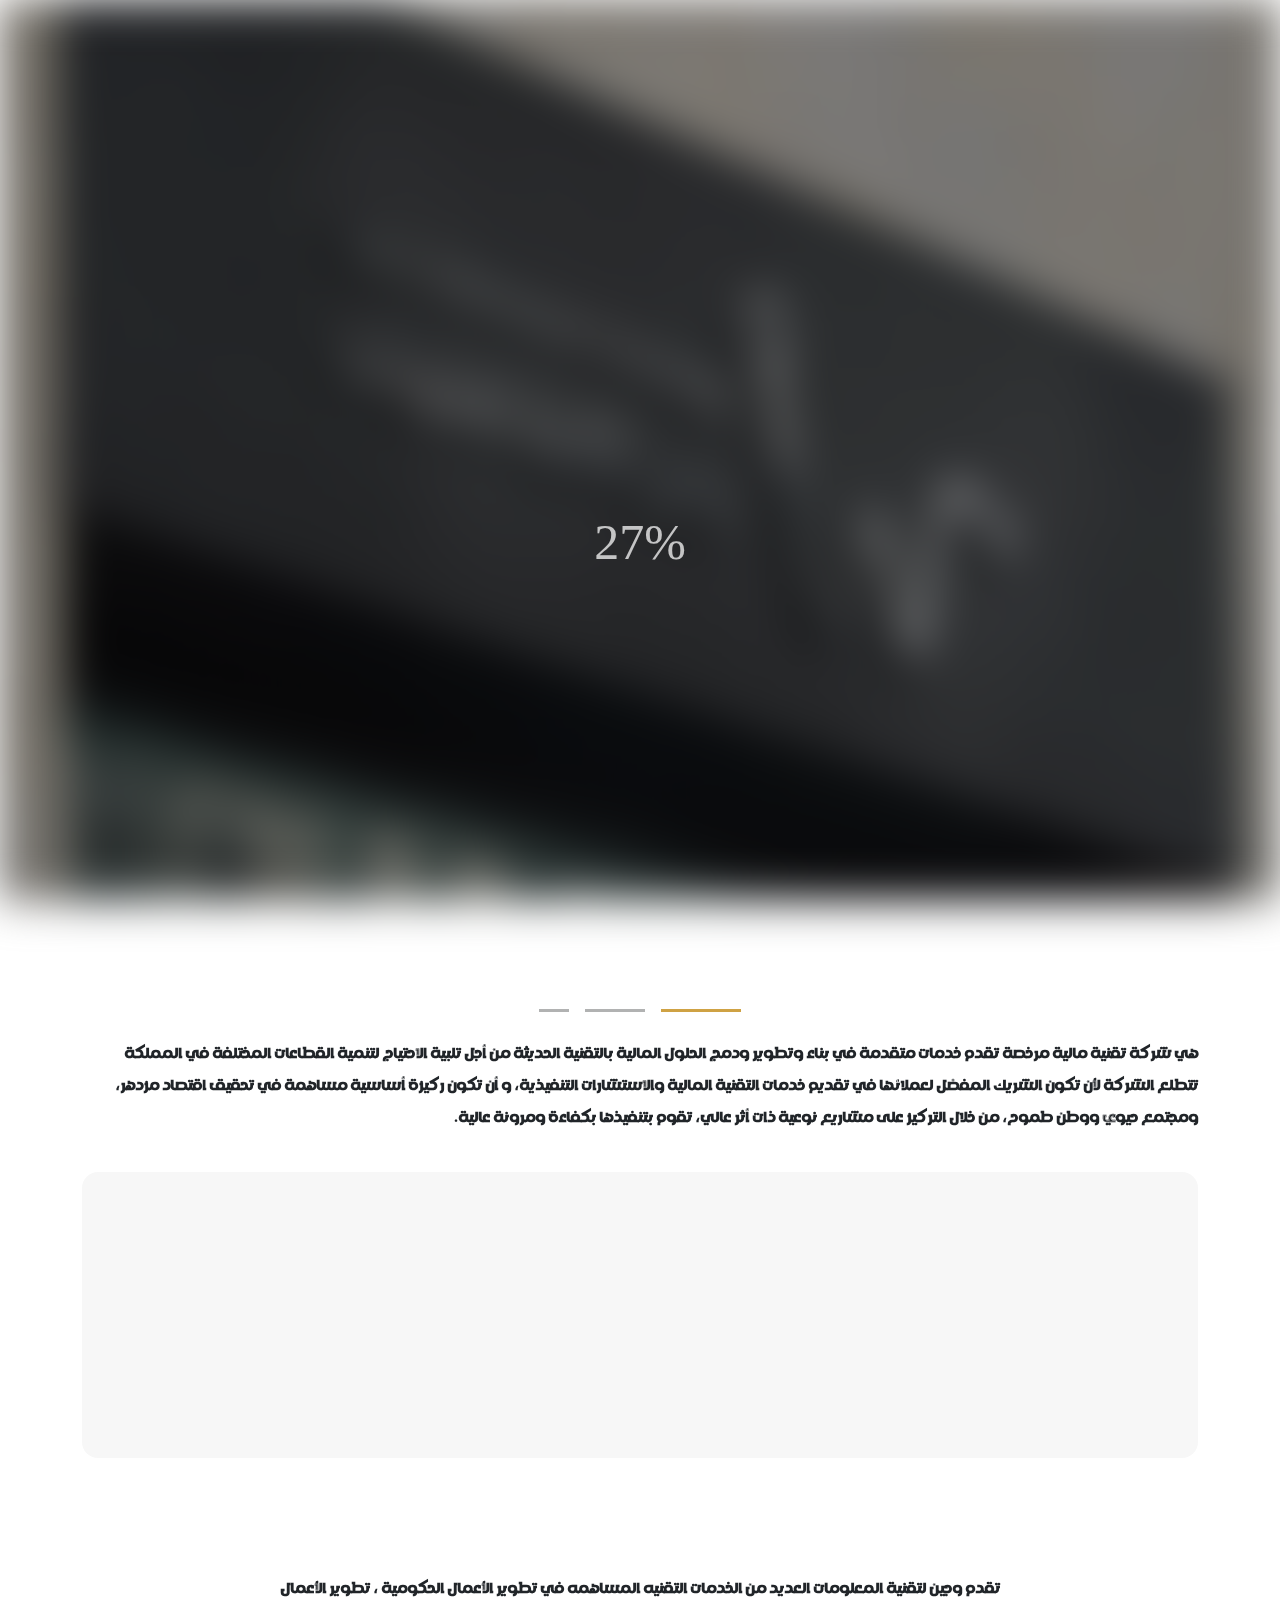
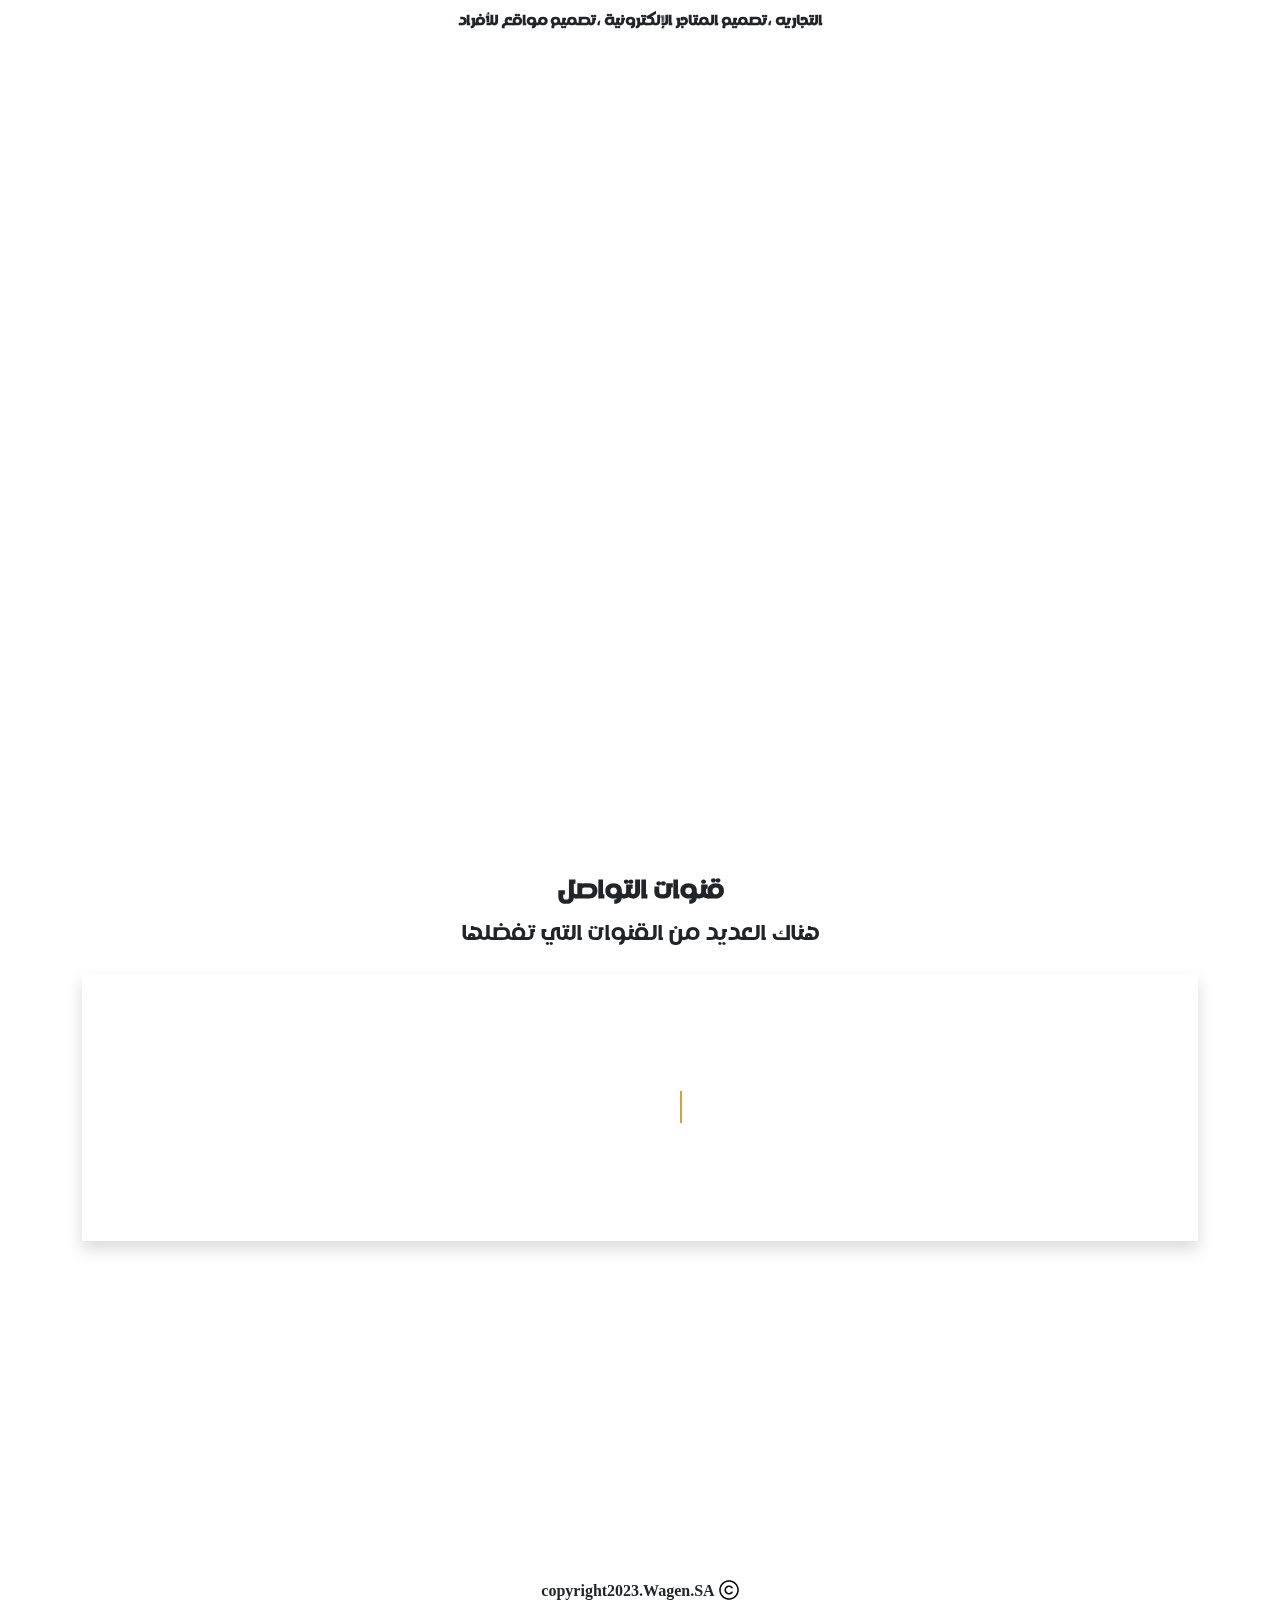
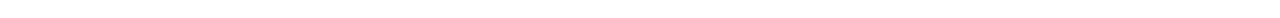
==== commit d975235b: "as" ====
--- a/index.html
+++ b/index.html
@@ -184,14 +184,26 @@
               <ul class="dropdown-menu">
                 <li>
                   <div class="dropdown-item py-2">
-                    <h6 class="fw-bold">Wajen Menu</h6>
-                    <p>The best application to manage your product list</p>
+                    <h6 class="fw-bold">وجين منيو</h6>
+                    <p>أفضل تطبيق لادارة قائمة المنتجات الخاصة بك</p>
                   </div>
                 </li>
                 <li>
                   <div class="dropdown-item py-2">
-                    <h6 class="fw-bold">Wajen Menu</h6>
-                    <p>The best application to manage your product list</p>
+                    <h6 class="fw-bold">تطبيق دام</h6>
+                    <p>أفضل تطبيق لادارة قائمة المنتجات الخاصة بك</p>
+                  </div>
+                </li>
+                <li>
+                  <div class="dropdown-item py-2">
+                    <h6 class="fw-bold">وجين مغاسل السيارات</h6>
+                    <p>تطبيق يجمع مزودي المعدات الثقيلة مع طالبي هذه الخدمة</p>
+                  </div>
+                </li>
+                <li>
+                  <div class="dropdown-item py-2">
+                    <h6 class="fw-bold">وجين نظام بيع متكامل</h6>
+                    <p>حلول مرنة و فعالة لقطاعات متنوعة</p>
                   </div>
                 </li>
               </ul>
@@ -223,10 +235,7 @@
 
         <button class="hamburger">
           <span class="material-icons">
-            <img
-              src="./images/hamburgar-open-white.png"
-              class="hamburgar-icon"
-            />
+            <img src="./images/hamburgar-open.png" class="hamburgar-icon" />
           </span>
         </button>
       </nav>
@@ -248,14 +257,26 @@
           <ul class="dropdown-menu">
             <li>
               <div class="dropdown-item py-2">
-                <h6 class="fw-bold">Wajen Menu</h6>
-                <p>The best application to manage your product list</p>
+                <h6 class="fw-bold">وجين منيو</h6>
+                <p>أفضل تطبيق لادارة قائمة المنتجات الخاصة بك</p>
               </div>
             </li>
             <li>
               <div class="dropdown-item py-2">
-                <h6 class="fw-bold">Wajen Menu</h6>
-                <p>The best application to manage your product list</p>
+                <h6 class="fw-bold">تطبيق دام</h6>
+                <p>أفضل تطبيق لادارة قائمة المنتجات الخاصة بك</p>
+              </div>
+            </li>
+            <li>
+              <div class="dropdown-item py-2">
+                <h6 class="fw-bold">وجين مغاسل السيارات</h6>
+                <p>تطبيق يجمع مزودي المعدات الثقيلة مع طالبي هذه الخدمة</p>
+              </div>
+            </li>
+            <li>
+              <div class="dropdown-item py-2">
+                <h6 class="fw-bold">وجين نظام بيع متكامل</h6>
+                <p>حلول مرنة و فعالة لقطاعات متنوعة</p>
               </div>
             </li>
           </ul>
--- a/css/style.css
+++ b/css/style.css
@@ -78,8 +78,9 @@
 html {
   overflow-x: hidden;
   scroll-behavior: smooth;
-  /* overflow-y: hidden; */
-}
+  overflow-y: hidden;
+}
+
 body {
   /* background-color: #f5f5f5 !important; */
   font-family: myFont, 'sans-serif';
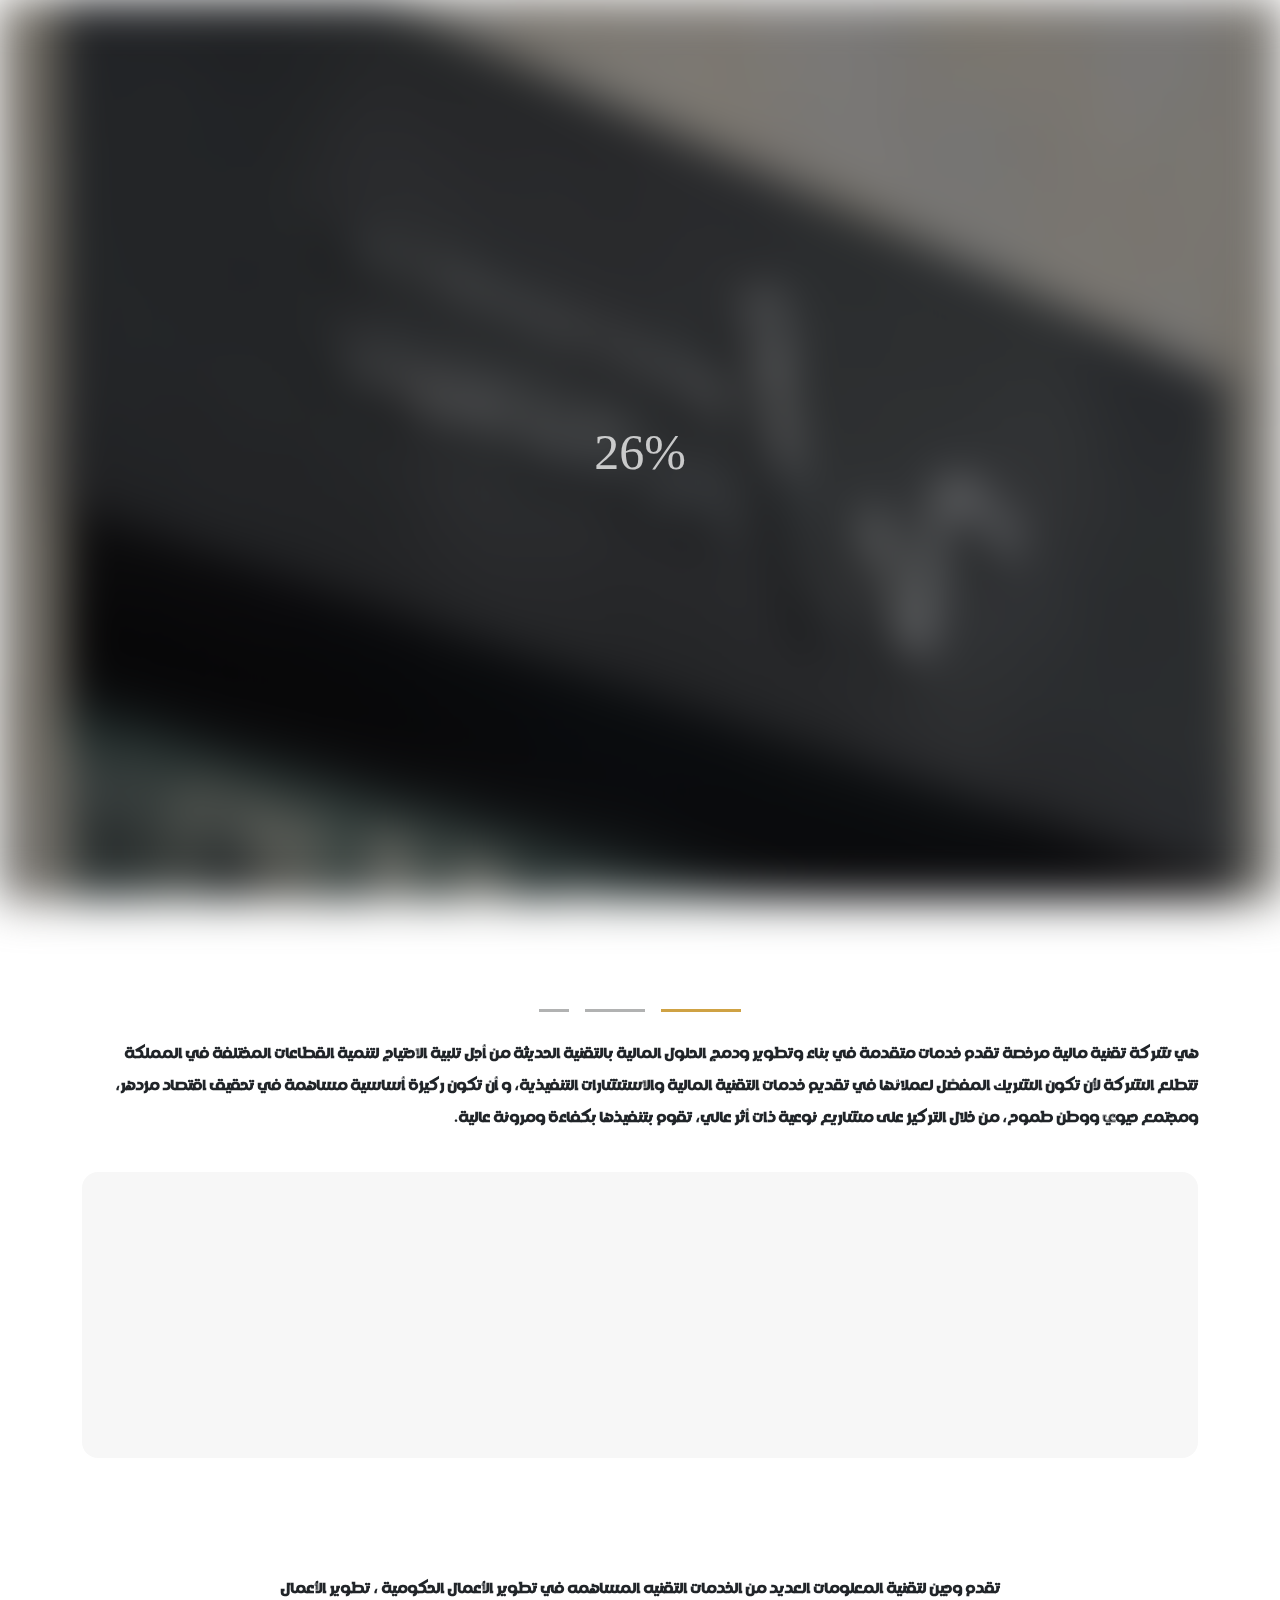
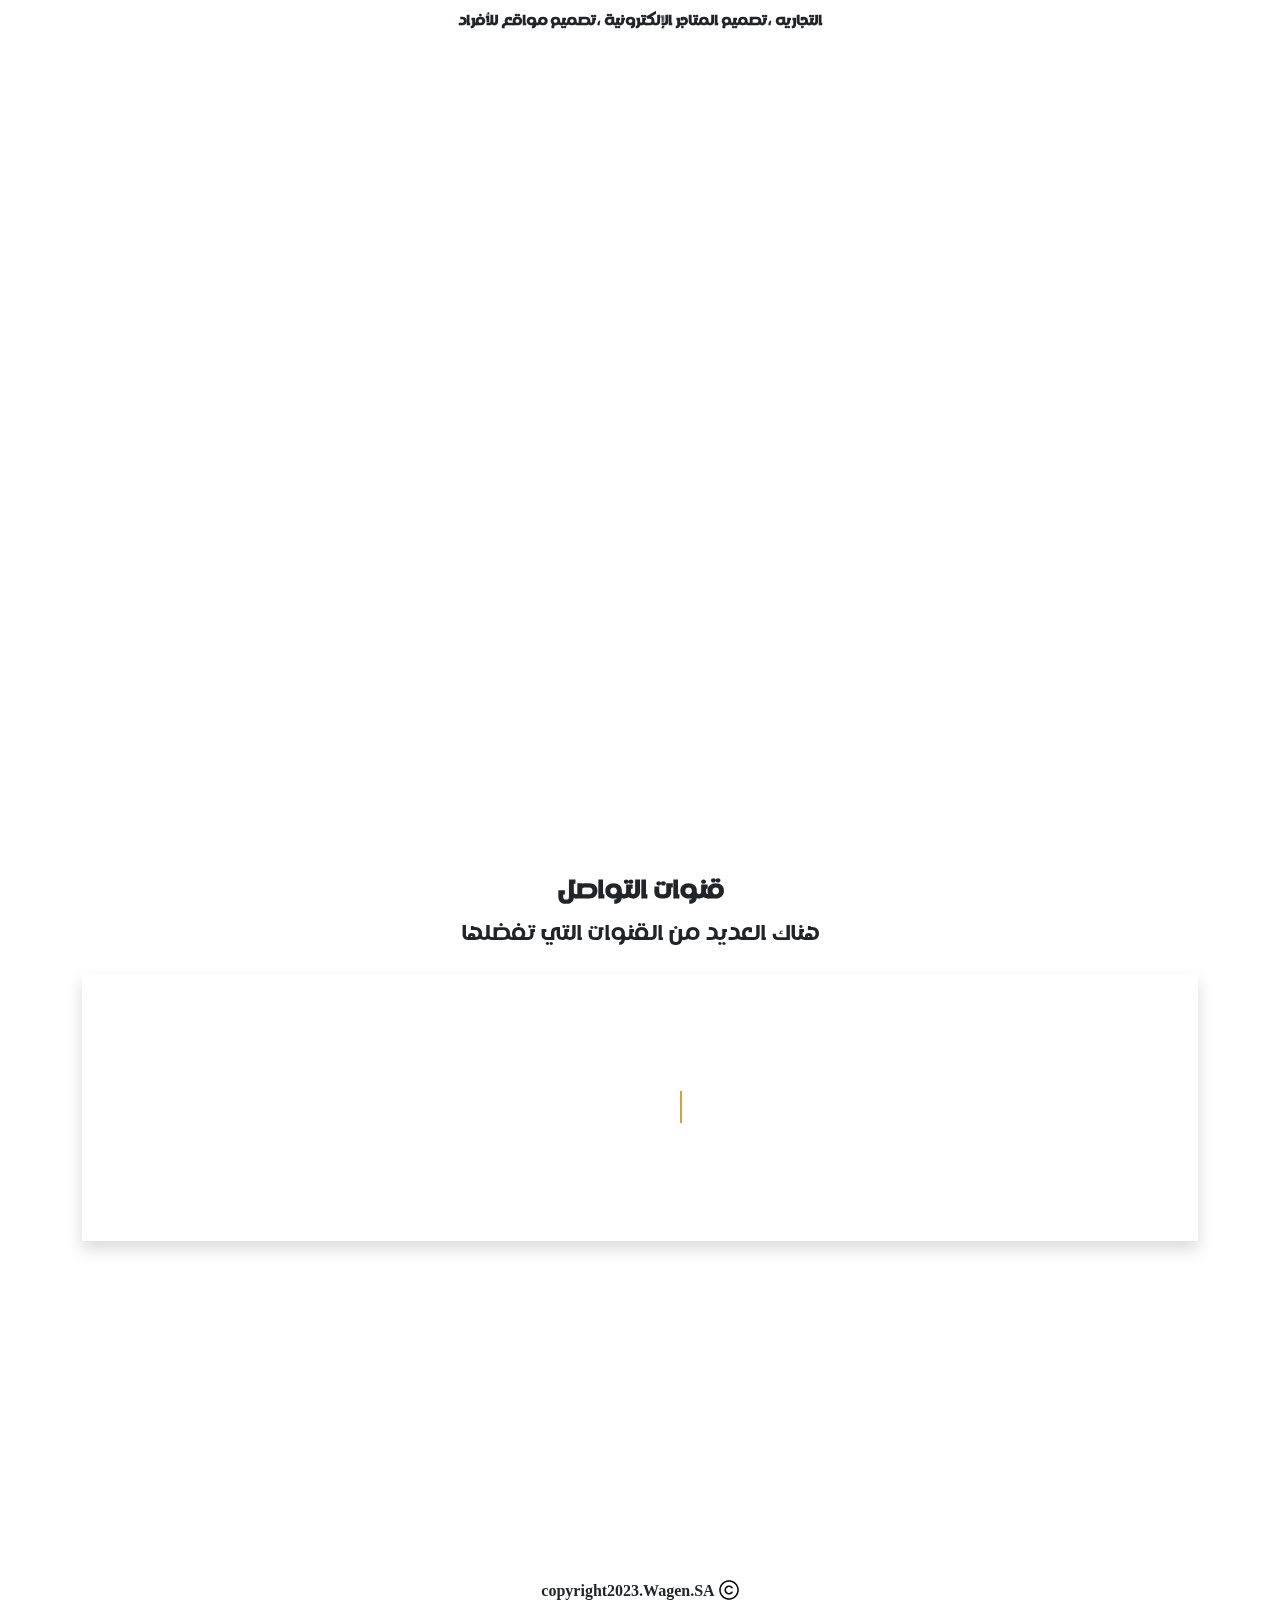
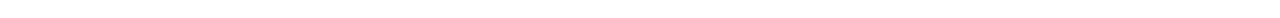
==== commit 5b3e288b: "as" ====
--- a/index.html
+++ b/index.html
@@ -161,7 +161,7 @@
         <div class="collapse navbar-collapse" id="navbarSupportedContent">
           <ul class="navbar-nav mx-auto mb-2 mb-lg-0">
             <li class="nav-item navItem">
-              <a class="nav-link active" aria-current="page" href="index.html"
+              <a class="nav-link active" aria-current="page" href="#home"
                 >الرئيسة
               </a>
             </li>
@@ -235,15 +235,19 @@
 
         <button class="hamburger">
           <span class="material-icons">
-            <img src="./images/hamburgar-open.png" class="hamburgar-icon" />
+            <img
+              src="./images/hamburgar-open-white.png"
+              class="hamburgar-icon"
+            />
           </span>
         </button>
       </nav>
 
       <div class="mobile-menu">
-        <a href="#">Home</a>
-        <a href="#">About</a>
-        <a href="#">Discord</a>
+        <a href="#home" class="mobile-menu-link">الرئيسية</a>
+        <a href="#about" class="mobile-menu-link">من نحن</a>
+        <a href="#services" class="mobile-menu-link">خدماتنا</a>
+
         <li class="nav-item dropdown mx-2 mx-sm-5">
           <a
             class="nav-link dropdown-toggle"
@@ -281,13 +285,24 @@
             </li>
           </ul>
         </li>
+        <a href="#contact" class="mobile-menu-link">تواصل معنا</a>
+
+        <a href="en.html" class="align-items-center gap-1">
+          <img
+            src="./images/contact/global-white.png"
+            alt="global"
+            loading="lazy"
+            class="global-icon"
+          />
+          English
+        </a>
       </div>
     </div>
 
     <!-- New Navbar -->
 
     <!-- Hero -->
-    <div class="hero-section">
+    <div class="hero-section" id="home">
       <div class="overlay"></div>
     </div>
     <div class="loading-text">0%</div>
--- a/css/style.css
+++ b/css/style.css
@@ -164,6 +164,7 @@
   display: none;
   align-items: center;
   margin: 0 -1rem;
+  overflow-y: hidden;
 }
 
 .menu a {
@@ -247,7 +248,7 @@
   color: #fff;
   z-index: 9999;
   position: fixed;
-  top: 60%;
+  top: 50%;
   left: 50%;
   transform: translate(-50%, -50%);
 }
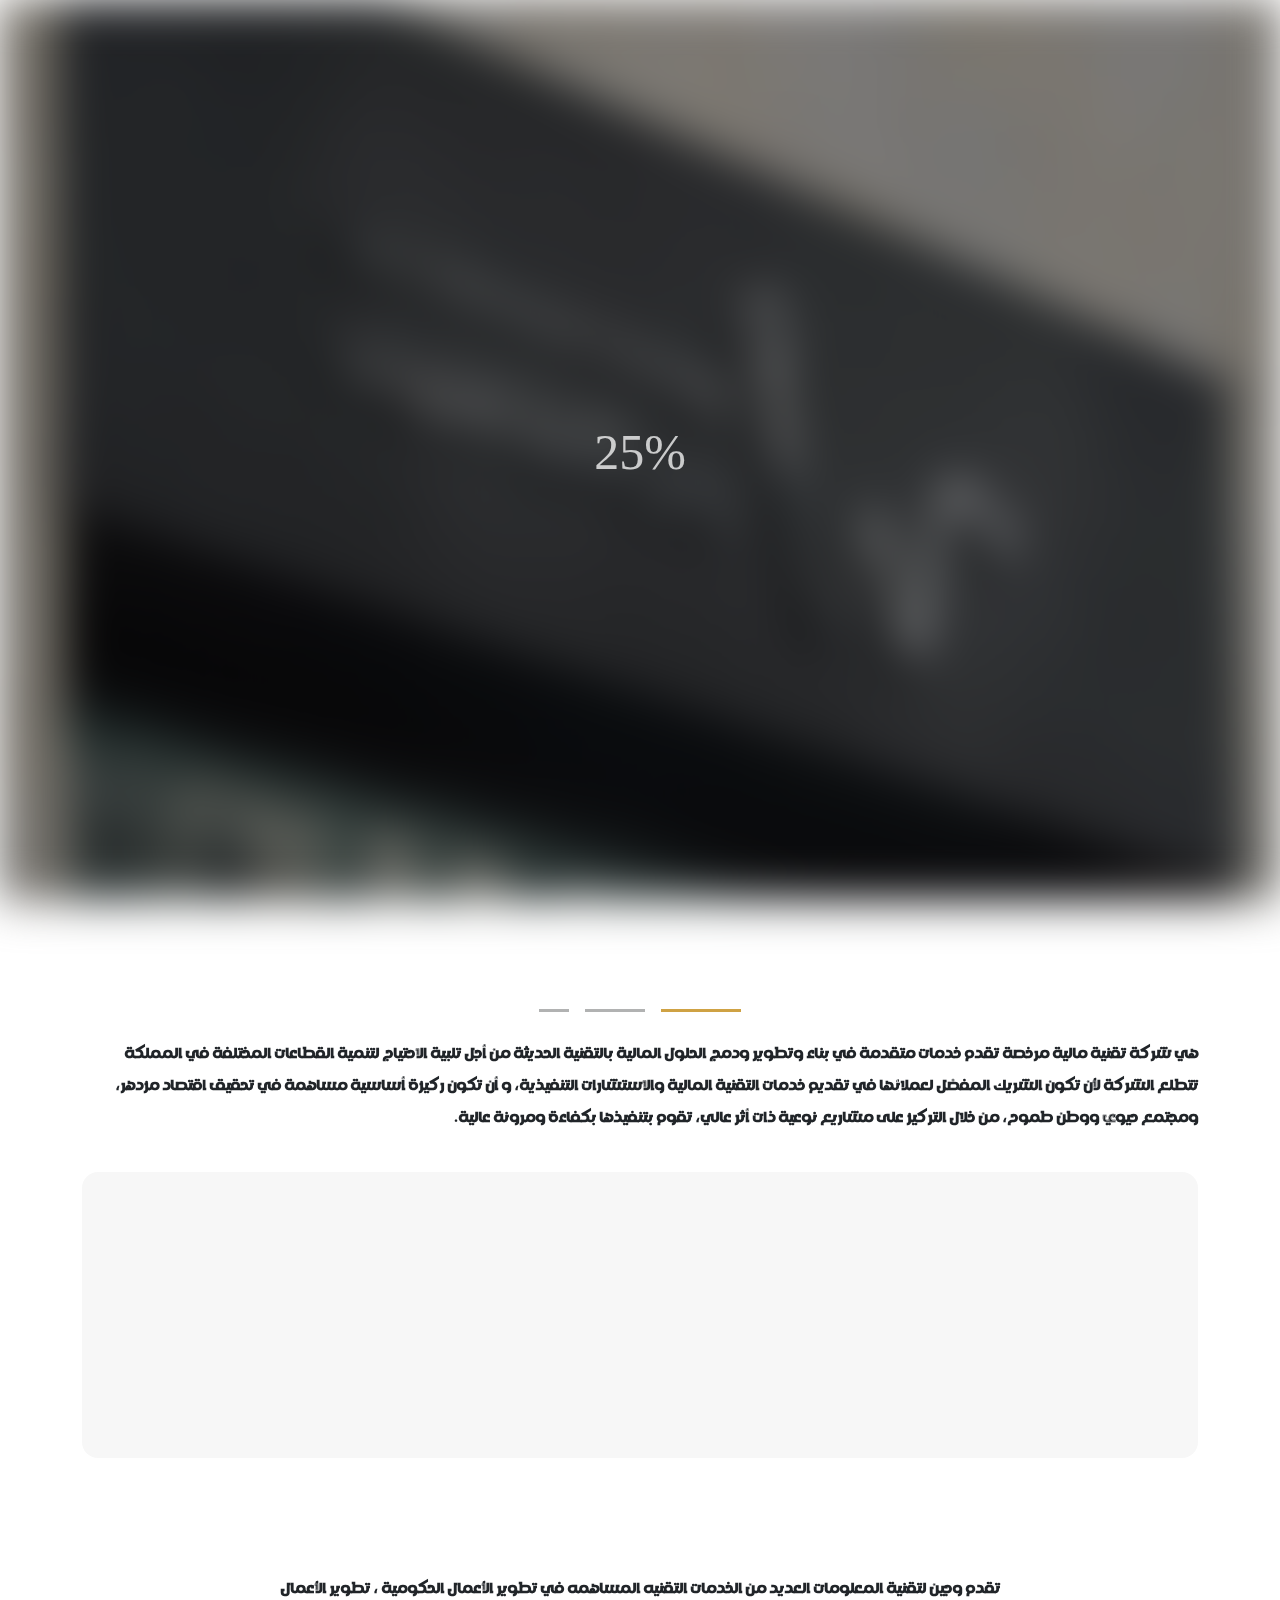
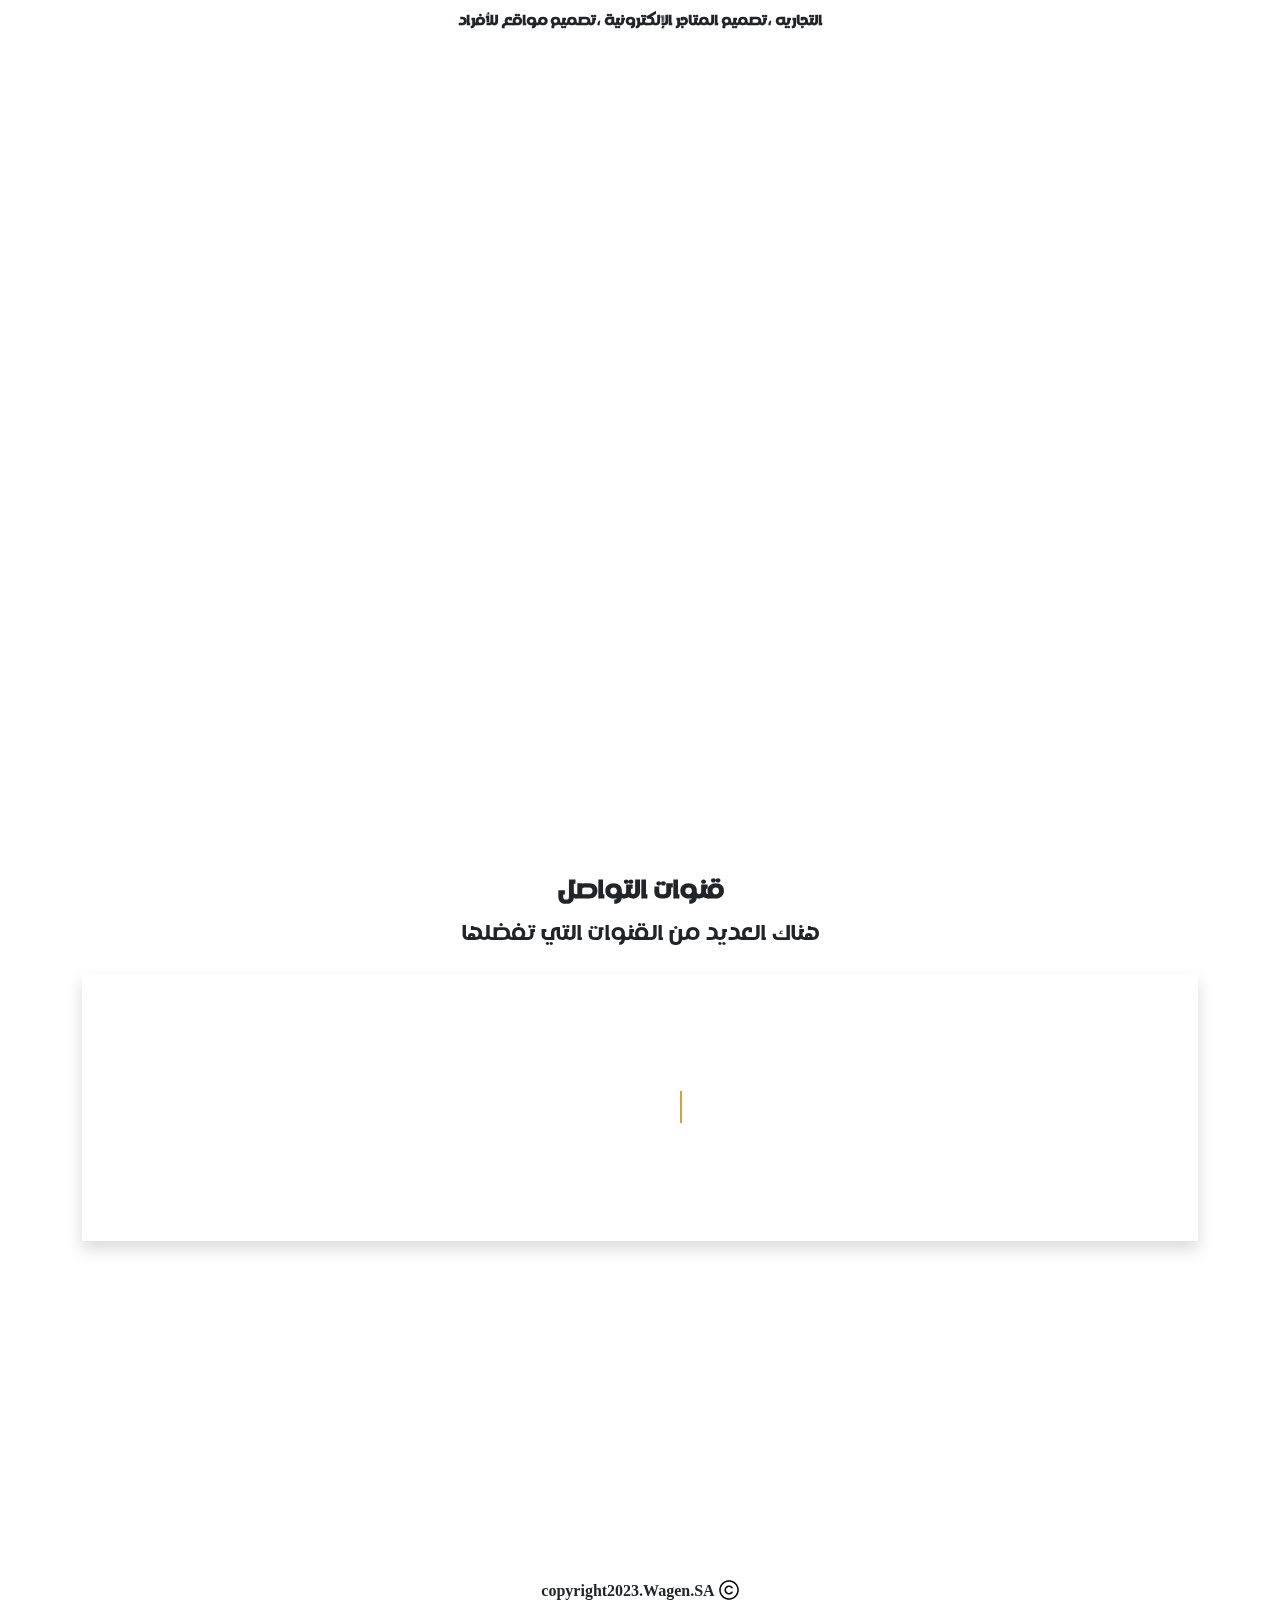
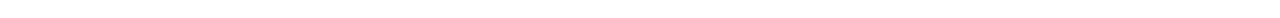
==== commit c6d7d507: "asd" ====
--- a/index.html
+++ b/index.html
@@ -258,7 +258,7 @@
           >
             قطاع الاعمال
           </a>
-          <ul class="dropdown-menu">
+          <ul class="dropdown-menu overflow-auto">
             <li>
               <div class="dropdown-item py-2">
                 <h6 class="fw-bold">وجين منيو</h6>
--- a/css/style.css
+++ b/css/style.css
@@ -209,6 +209,11 @@
   transition: 1s all ease;
 }
 
+@media (max-width: 576px) {
+  .mobile-menu .dropdown-menu {
+    height: 200px;
+  }
+}
 .mobile-menu.is-open {
   opacity: 1;
   transform: translateY(0);
